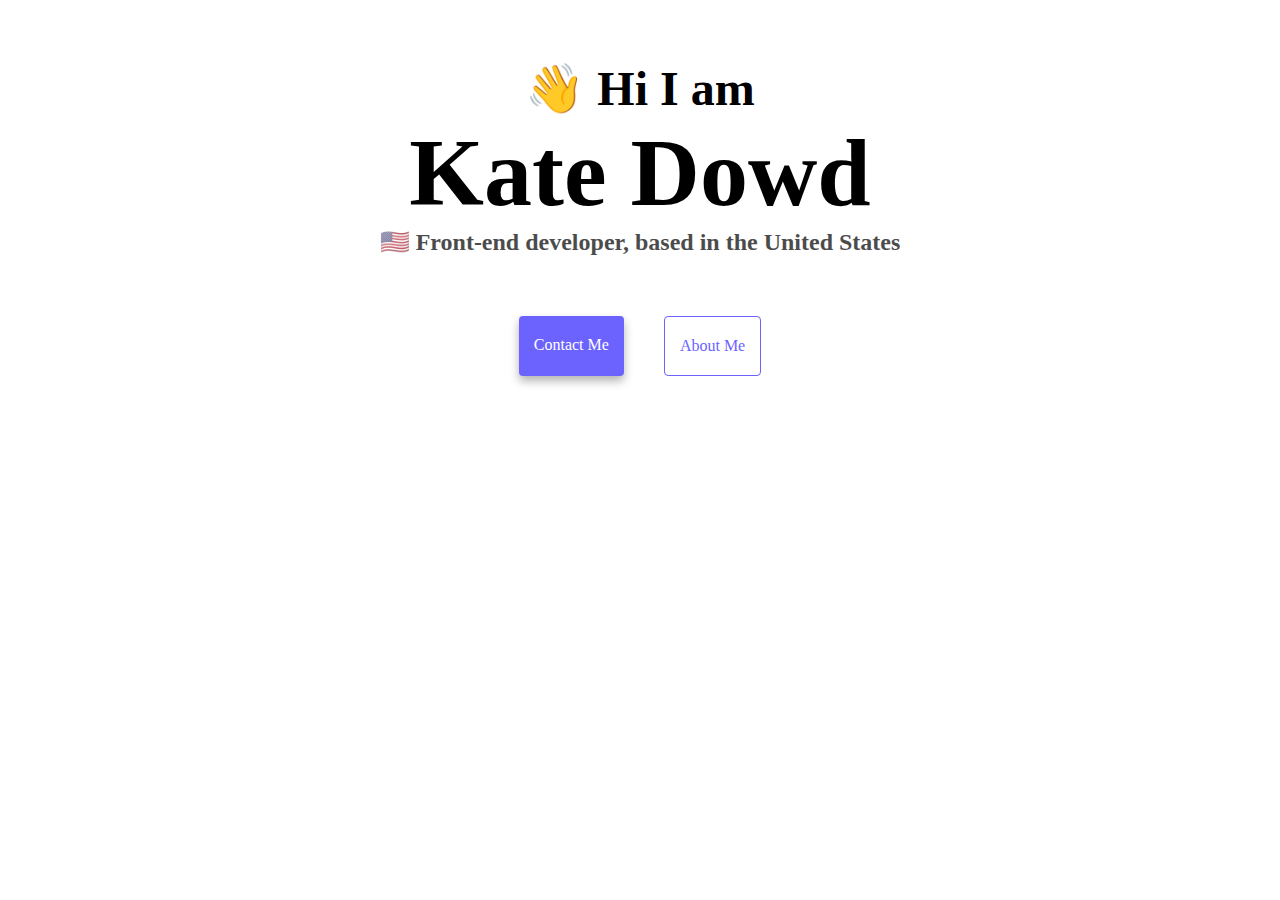
==== index.html @ afcb58ba "Initial commit" ====
<!DOCTYPE html>
<html lang="en">
  <head>
    <meta charset="UTF-8" />
    <meta name="viewport" content="width=device-width, initial-scale=1.0" />
    <meta http-equiv="X-UA-Compatible" content="ie=edge" />
    <link
      href="https://cdn.jsdelivr.net/npm/bootstrap@5.0.1/dist/css/bootstrap.min.css"
      rel="stylesheet"
      integrity="sha384-+0n0xVW2eSR5OomGNYDnhzAbDsOXxcvSN1TPprVMTNDbiYZCxYbOOl7+AMvyTG2x"
      crossorigin="anonymous"
    />
    <script
      src="https://cdn.jsdelivr.net/npm/bootstrap@5.0.1/dist/js/bootstrap.bundle.min.js"
      integrity="sha384-gtEjrD/SeCtmISkJkNUaaKMoLD0//ElJ19smozuHV6z3Iehds+3Ulb9Bn9Plx0x4"
      crossorigin="anonymous"
    ></script>
    <link rel="stylesheet" href="src/style.css" />
    <title>Kate Dowd</title>
  </head>
  <body>
    <h2>👋 Hi I am</h2>
    <h1>Kate Dowd</h1>
    <h3>🇺🇸 Front-end developer, based in the United States</h3>
    <div class="navigation-links">
      <a href="about.html#contact" class="contact-link">Contact me</a>
      <a href="about.html" class="about-link">About me</a>
    </div>
  </body>
</html>
---- src/style.css ----
:root {
  --primary-color: #6c63ff;
  --secondary-color: #f5f2fe;
  --box-shadow: 0 5px 10px rgba(0, 0, 0, 0.3);
}

body {
  display: block;
  margin: 60px auto;
  max-width: 800px;
}

h1,
h2,
h3 {
  text-align: center;
  margin: 0;
}

h1 {
  display: block;
  font-size: 96px;
  font-weight: bold;
}

h2 {
  display: block;
  font-size: 48px;
  font-weight: bold;
}

h3 {
  display: block;
  font-size: 24px;
  opacity: 0.7;
}

.navigation-links {
  display: flex;
  margin-top: 40px;
  justify-content: center;
}

.navigation-links a {
  margin: 20px;
  border-radius: 4px;
  padding: 20px 15px;
  text-decoration: none;
  text-transform: capitalize;
}

.contact-link {
  background: var(--primary-color);
  box-shadow: var(--box-shadow);
  color: white;
}
.about-link {
  color: var(--primary-color);
  border: 1px solid var(--primary-color);
}

.about-paragraphs {
  display: flex;
  margin: 30px 0;
}

.about-paragraphs p {
  margin: 10px;
}

p {
  background: var(--secondary-color);
  padding: 20px;
  border-radius: 4px;
  font-size: 18px;
  line-height: 1.5;
  text-align: center;
}

.email-link {
  display: flex;
  justify-content: center;
  color: var(--primary-color);
  font-size: 28px;
  text-decoration: none;
}

.homepage-link {
  color: var(--primary-color);
  text-align: center;
  display: block;
}
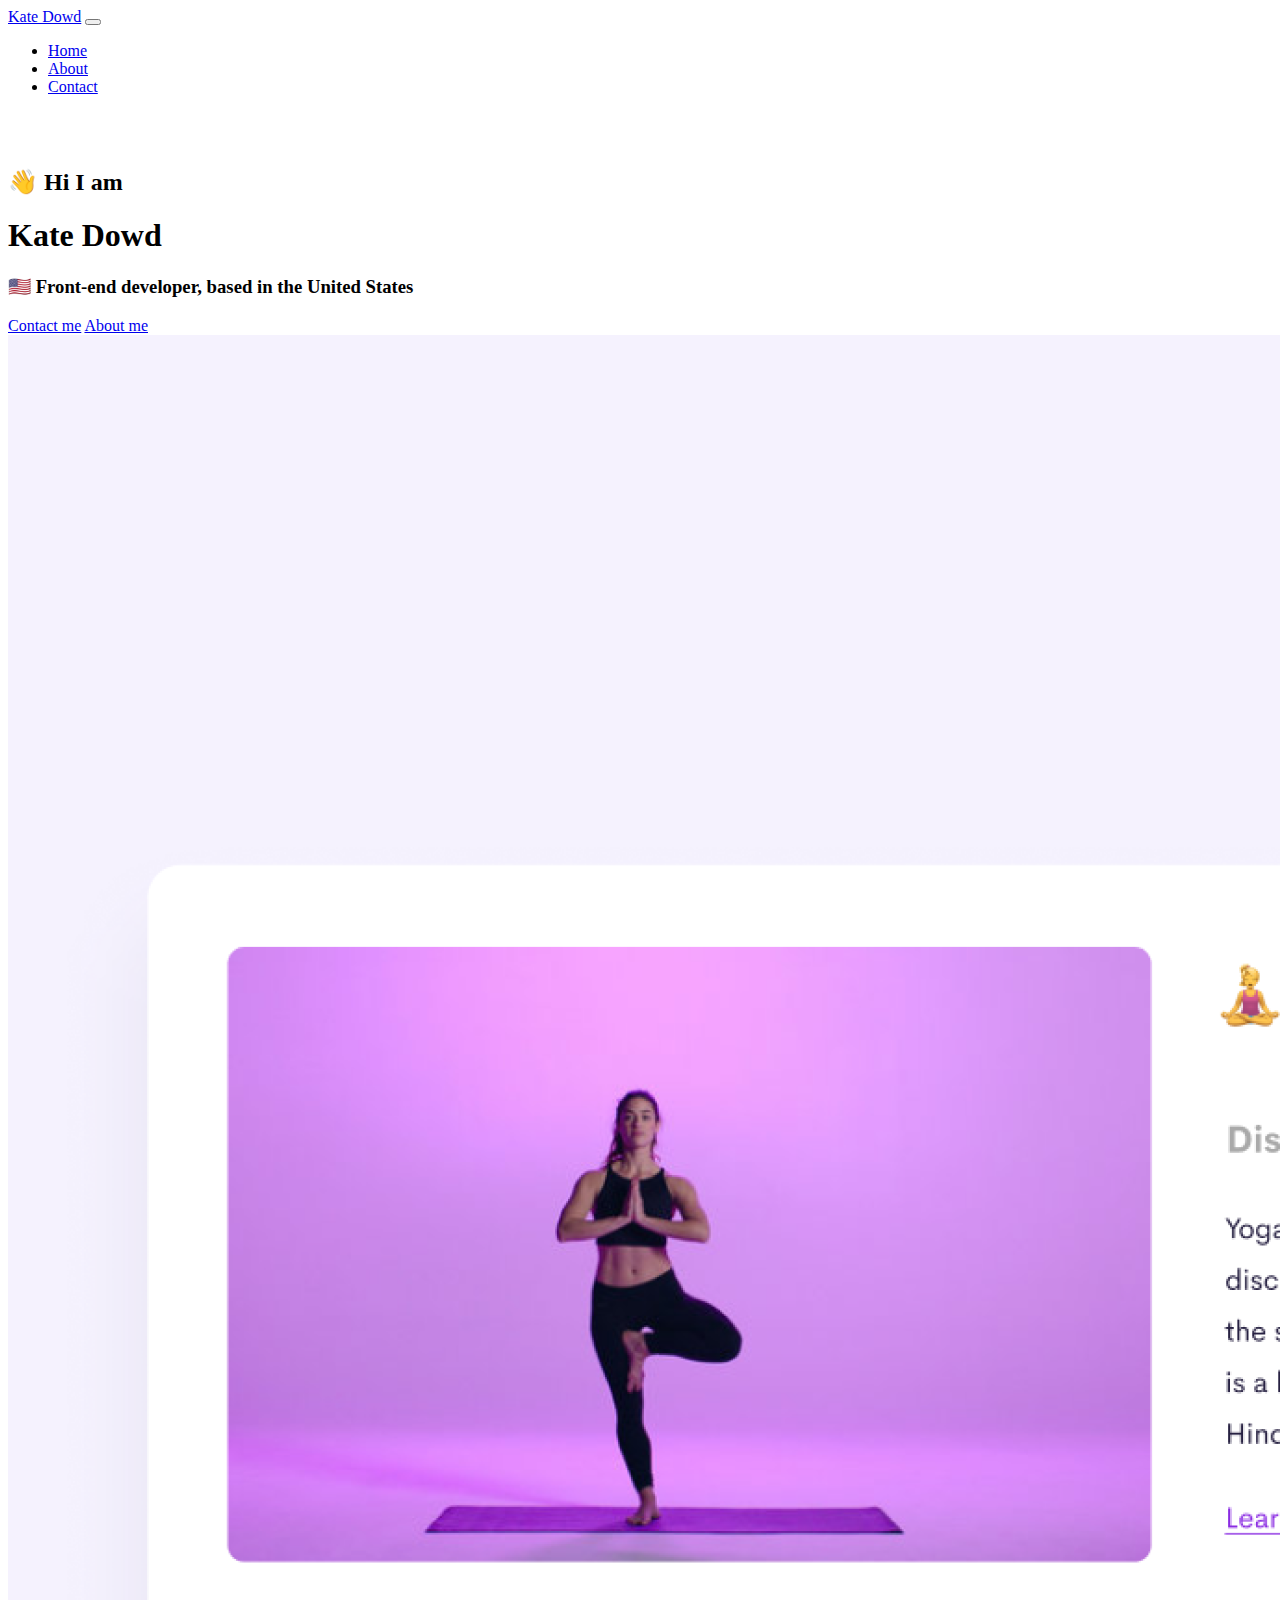
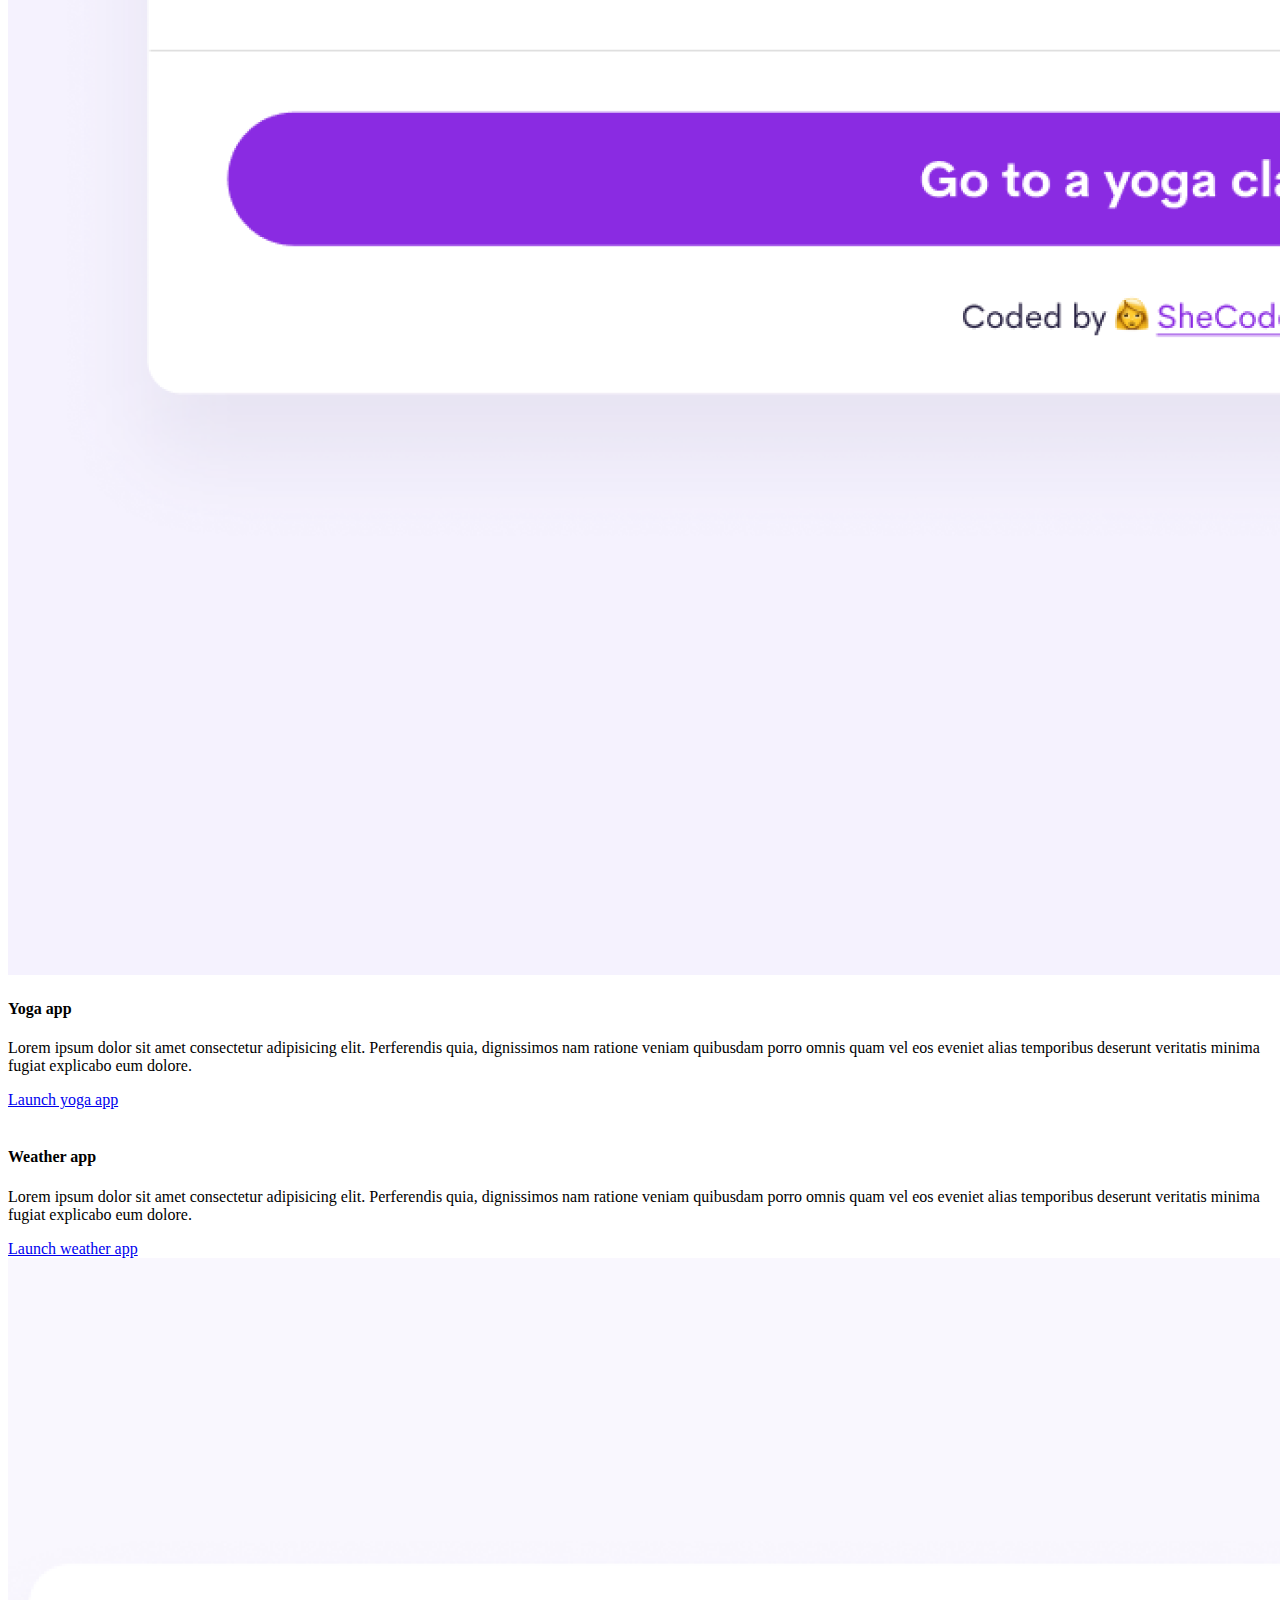
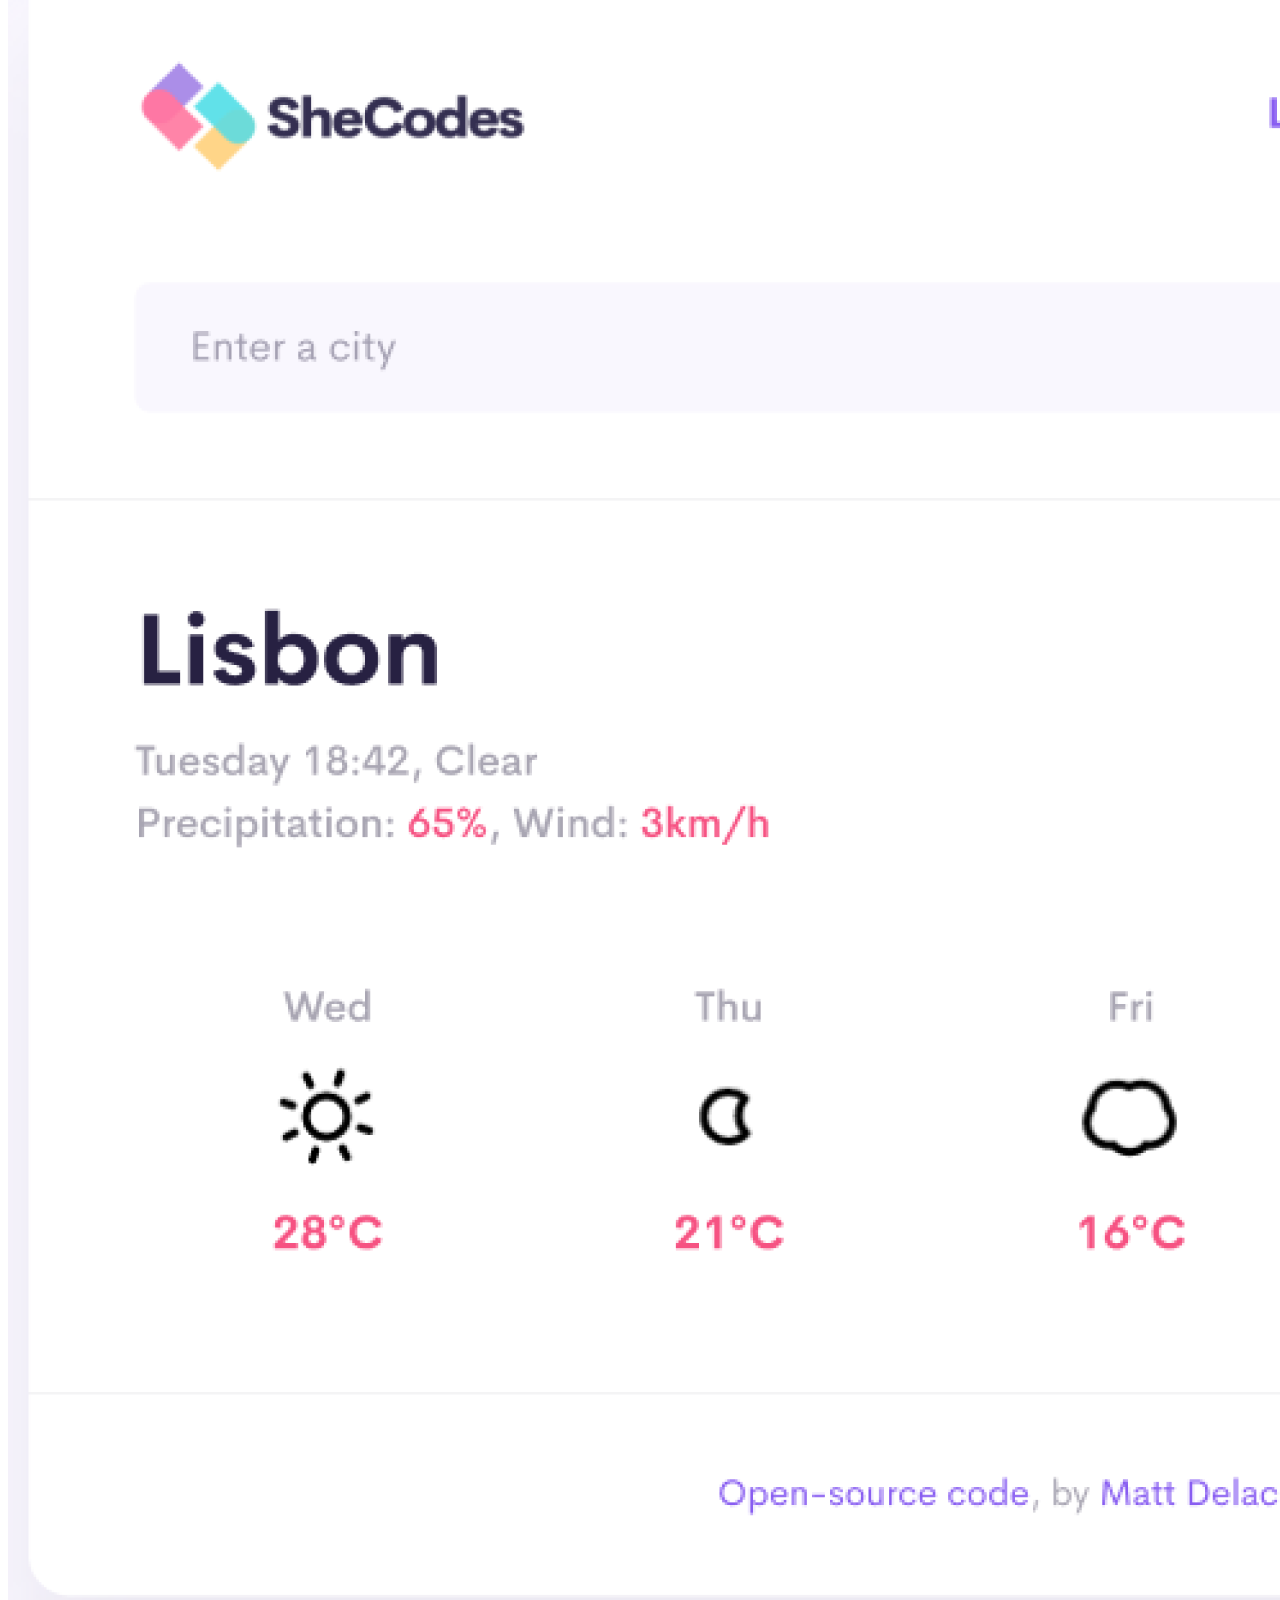
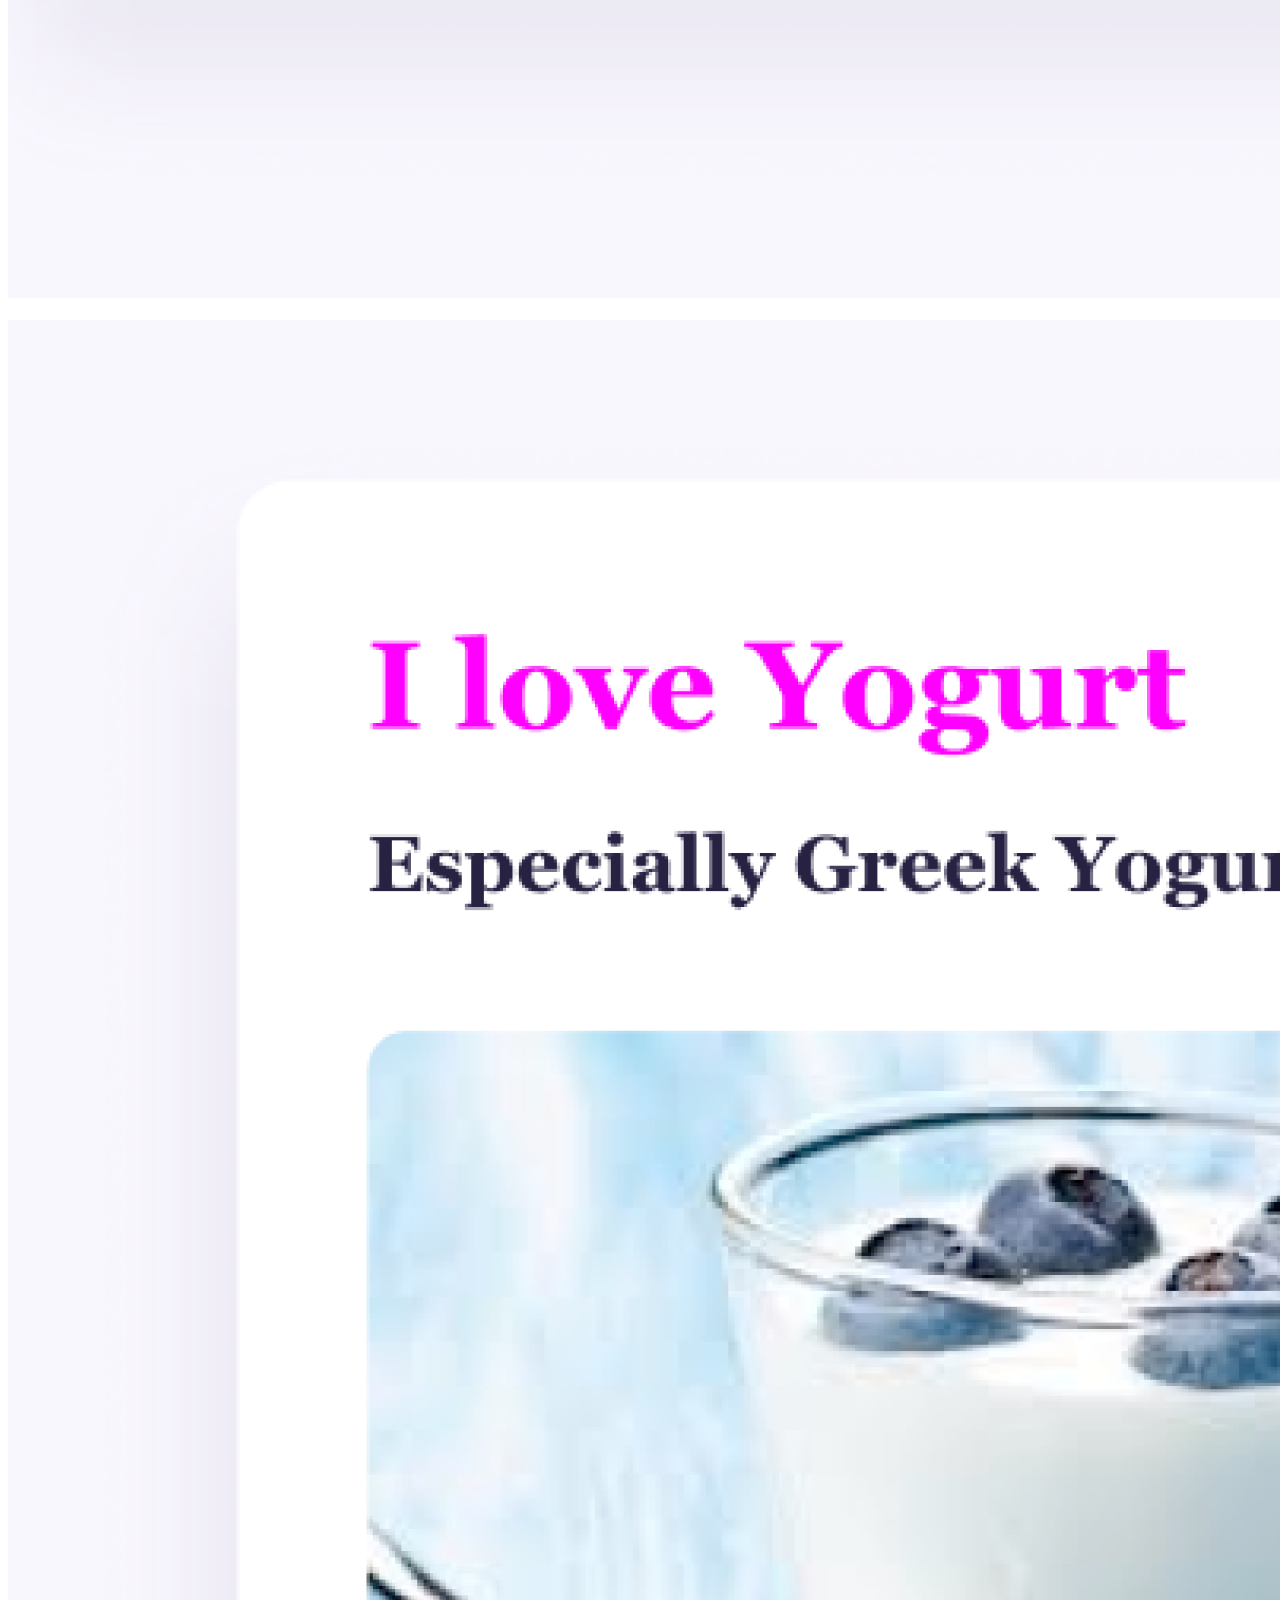
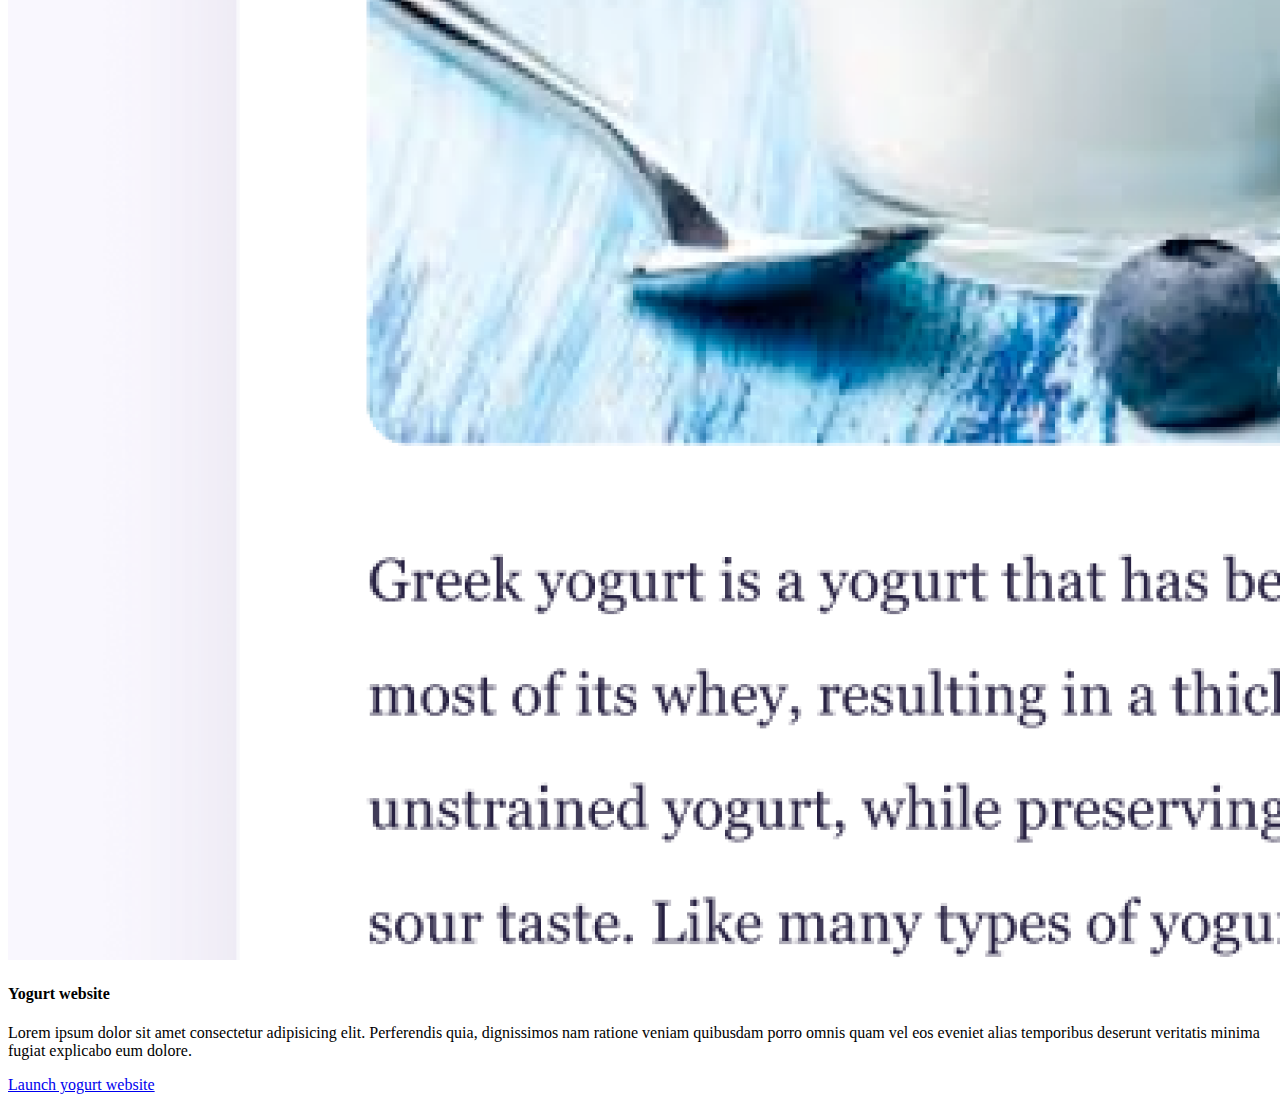
==== commit 3bcb0c51: "Uploaded project" ====
--- a/index.html
+++ b/index.html
@@ -2,8 +2,8 @@
 <html lang="en">
   <head>
     <meta charset="UTF-8" />
+    <meta http-equiv="X-UA-Compatible" content="IE=edge" />
     <meta name="viewport" content="width=device-width, initial-scale=1.0" />
-    <meta http-equiv="X-UA-Compatible" content="ie=edge" />
     <link
       href="https://cdn.jsdelivr.net/npm/bootstrap@5.0.1/dist/css/bootstrap.min.css"
       rel="stylesheet"
@@ -15,16 +15,113 @@
       integrity="sha384-gtEjrD/SeCtmISkJkNUaaKMoLD0//ElJ19smozuHV6z3Iehds+3Ulb9Bn9Plx0x4"
       crossorigin="anonymous"
     ></script>
-    <link rel="stylesheet" href="src/style.css" />
-    <title>Kate Dowd</title>
+    <link rel="stylesheet" href="style.css" />
+    <title>Front-End Developer | Kate Dowd</title>
+    <meta
+      name="description"
+      content="Kate Dowd is a front-end developer based
+    in the United States. Check out her work and contact her with job
+    inquiries."
+    />
   </head>
   <body>
+    <nav class="navbar navbar-expand-lg navbar-light bg-light">
+      <div class="container-fluid">
+        <a class="navbar-brand" href="index.html">Kate Dowd</a>
+        <button
+          class="navbar-toggler"
+          type="button"
+          data-bs-toggle="collapse"
+          data-bs-target="#navbarNav"
+          aria-controls="navbarNav"
+          aria-expanded="false"
+          aria-label="Toggle navigation"
+        >
+          <span class="navbar-toggler-icon"></span>
+        </button>
+        <div class="collapse navbar-collapse" id="navbarNav">
+          <ul class="navbar-nav">
+            <li class="nav-item">
+              <a class="nav-link active" aria-current="page" href="index.html"
+                >Home</a
+              >
+            </li>
+            <li class="nav-item">
+              <a class="nav-link" href="about.html">About</a>
+            </li>
+            <li class="nav-item">
+              <a class="nav-link" href="about.html#contact">Contact</a>
+            </li>
+          </ul>
+        </div>
+      </div>
+    </nav>
+    <br />
+    <br />
     <h2>👋 Hi I am</h2>
     <h1>Kate Dowd</h1>
     <h3>🇺🇸 Front-end developer, based in the United States</h3>
-    <div class="navigation-links">
+    <div class="navigation-links mb-5">
       <a href="about.html#contact" class="contact-link">Contact me</a>
       <a href="about.html" class="about-link">About me</a>
     </div>
+
+    <div class="container home-panels">
+      <div class="row">
+        <div class="col-6">
+          <img src="images/yoga.png" class="img-fluid rounded" />
+        </div>
+        <div class="col-6">
+          <h4>Yoga app</h4>
+          <p>
+            Lorem ipsum dolor sit amet consectetur adipisicing elit. Perferendis
+            quia, dignissimos nam ratione veniam quibusdam porro omnis quam vel
+            eos eveniet alias temporibus deserunt veritatis minima fugiat
+            explicabo eum dolore.
+          </p>
+          <div class="project-links">
+            <a href="#">Launch yoga app</a>
+          </div>
+        </div>
+      </div>
+      <br />
+
+      <div class="row">
+        <div class="col-6">
+          <h4>Weather app</h4>
+          <p>
+            Lorem ipsum dolor sit amet consectetur adipisicing elit. Perferendis
+            quia, dignissimos nam ratione veniam quibusdam porro omnis quam vel
+            eos eveniet alias temporibus deserunt veritatis minima fugiat
+            explicabo eum dolore.
+          </p>
+          <div class="project-links">
+            <a href="#">Launch weather app</a>
+          </div>
+        </div>
+        <div class="col-6">
+          <img src="images/weather.png" class="img-fluid rounded" />
+        </div>
+      </div>
+      <br />
+
+      <div class="row">
+        <div class="col-6">
+          <img src="images/yogurt.png" class="img-fluid rounded" />
+        </div>
+        <div class="col-6">
+          <h4>Yogurt website</h4>
+          <p>
+            Lorem ipsum dolor sit amet consectetur adipisicing elit. Perferendis
+            quia, dignissimos nam ratione veniam quibusdam porro omnis quam vel
+            eos eveniet alias temporibus deserunt veritatis minima fugiat
+            explicabo eum dolore.
+          </p>
+          <div class="project-links">
+            <a href="#">Launch yogurt website</a>
+          </div>
+        </div>
+      </div>
+    </div>
   </body>
 </html>
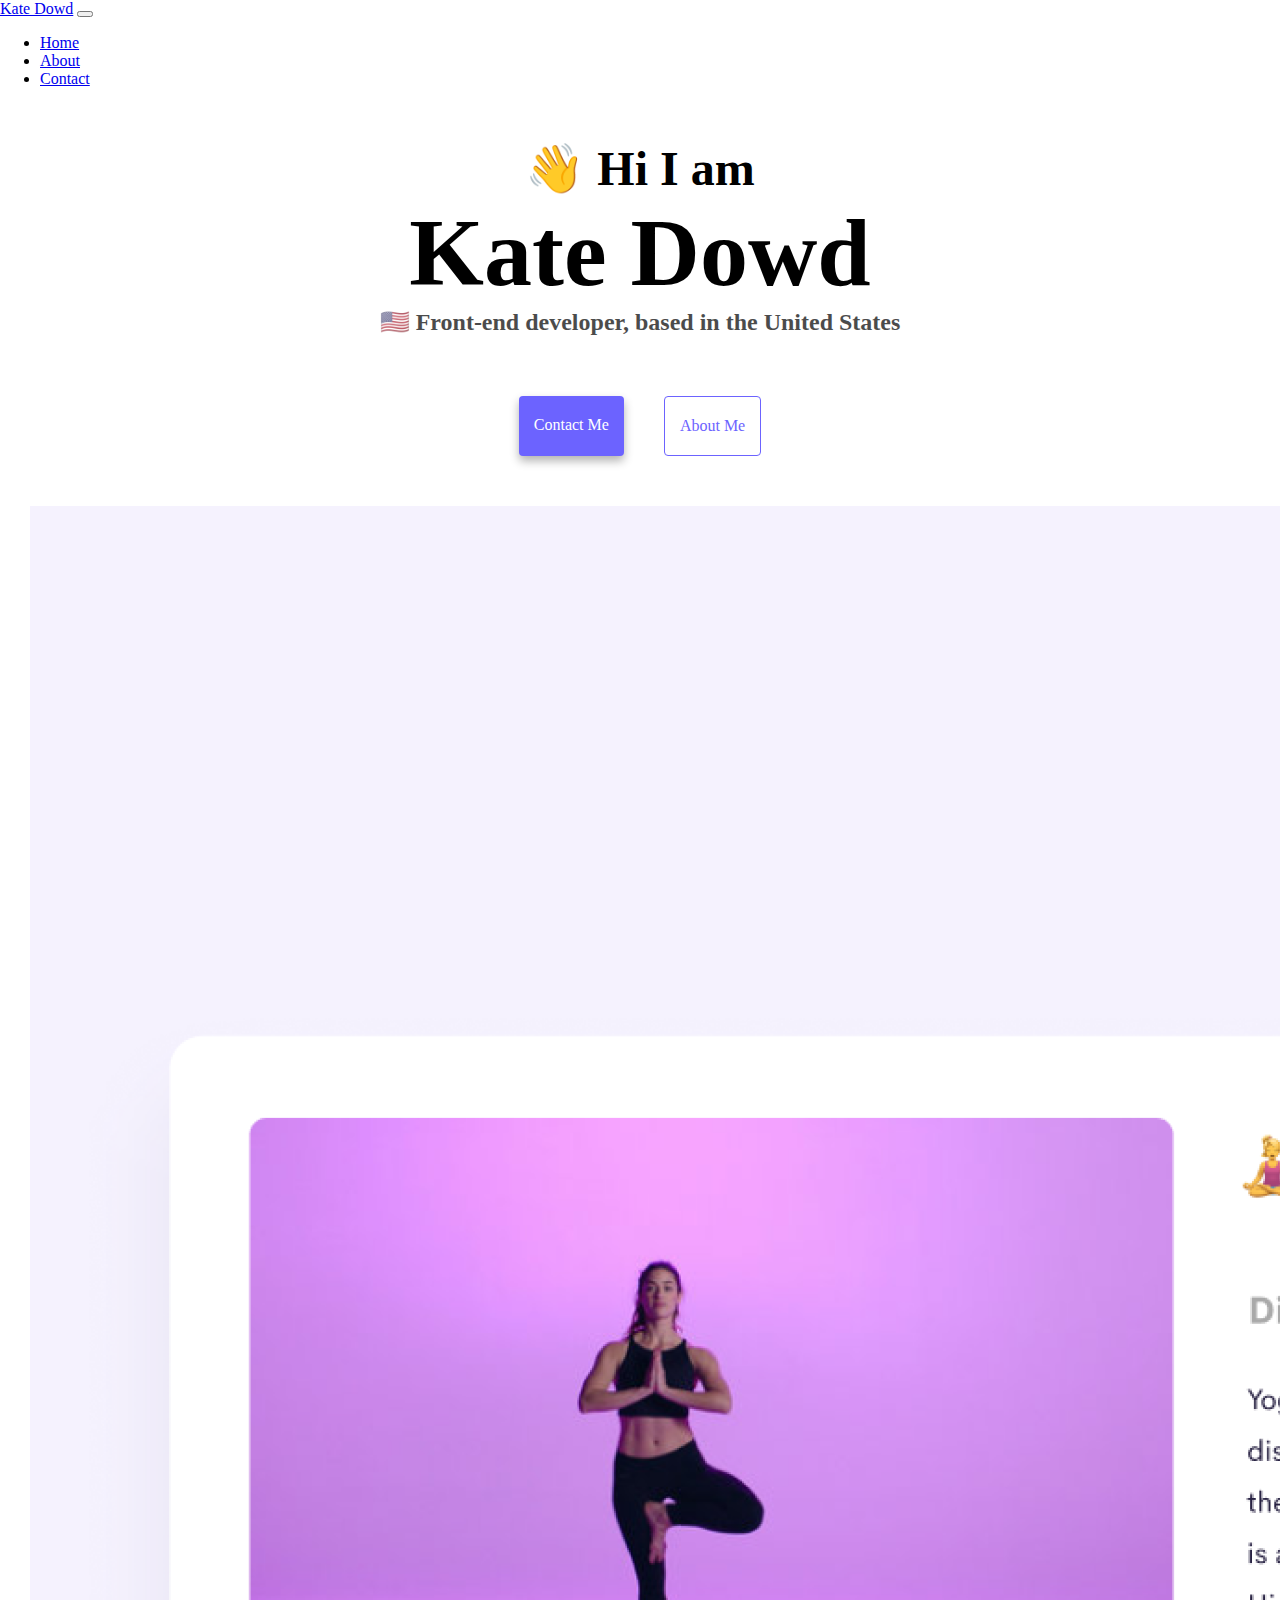
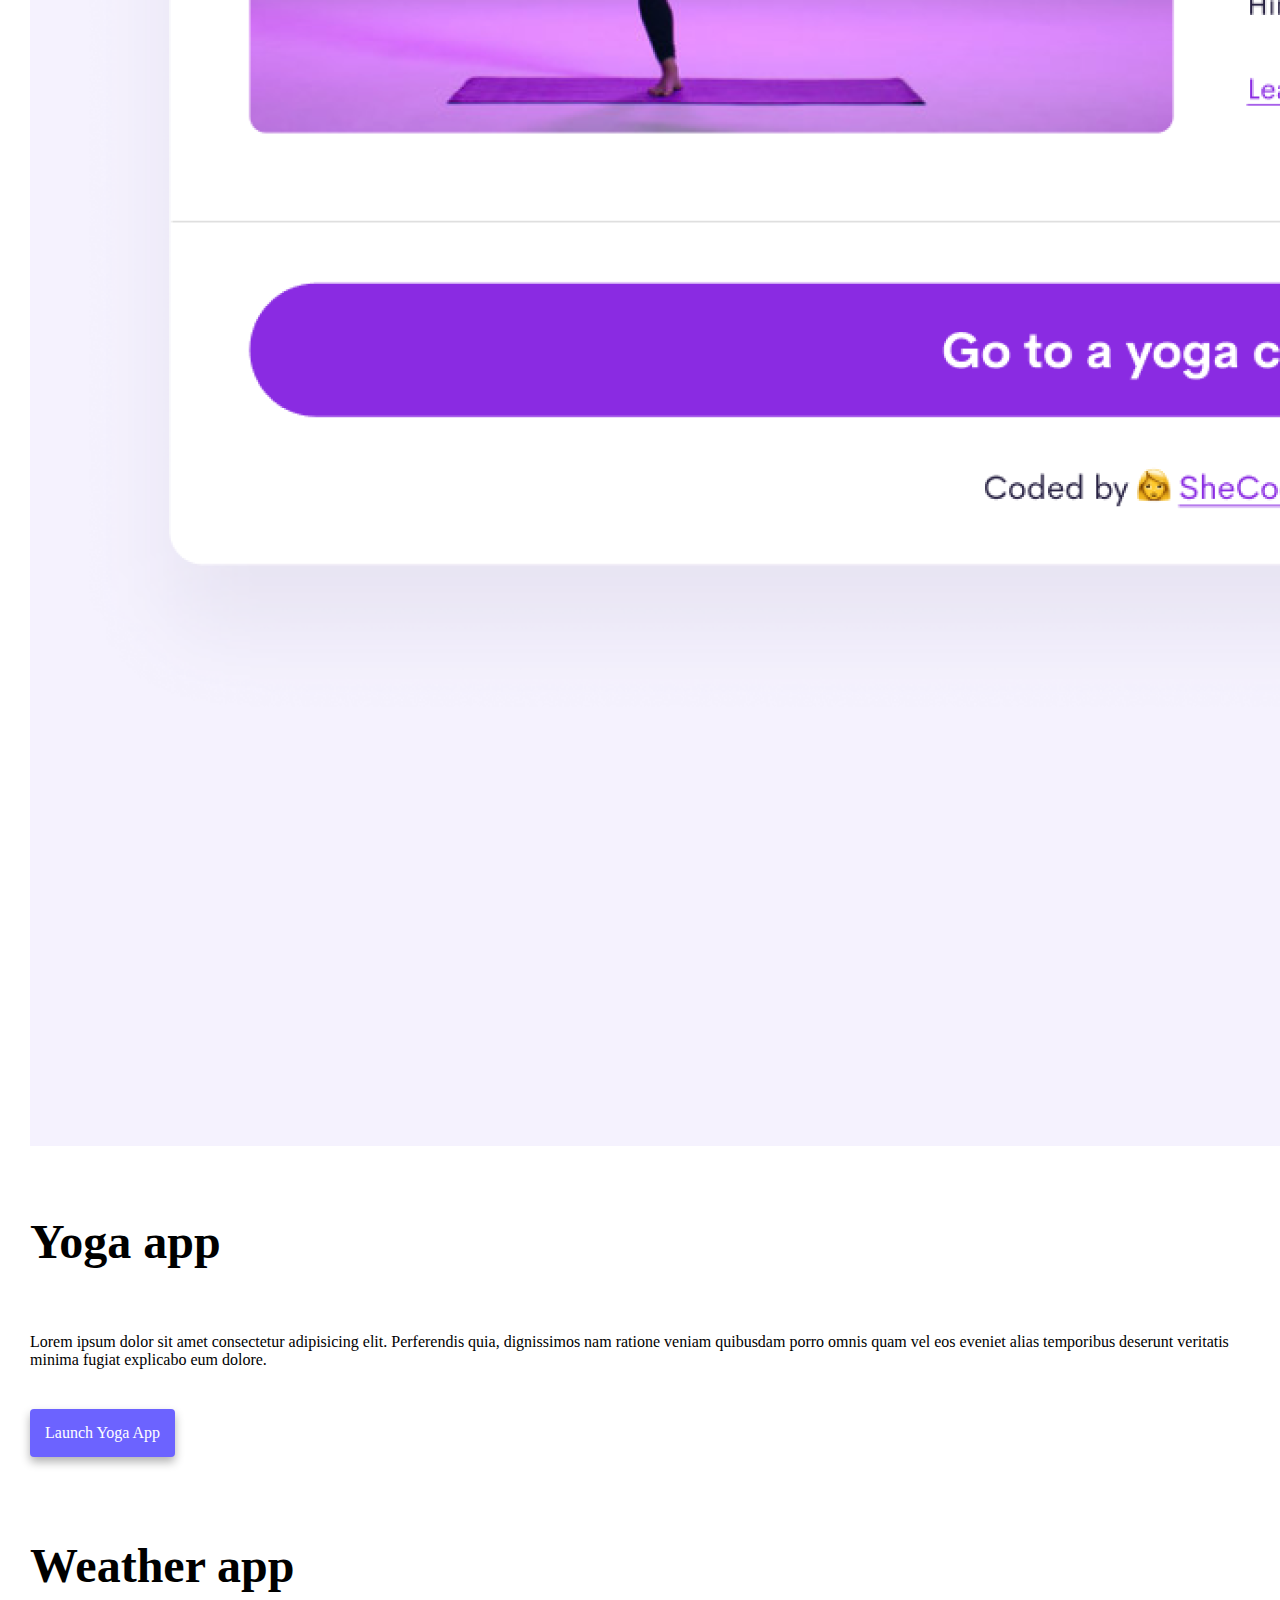
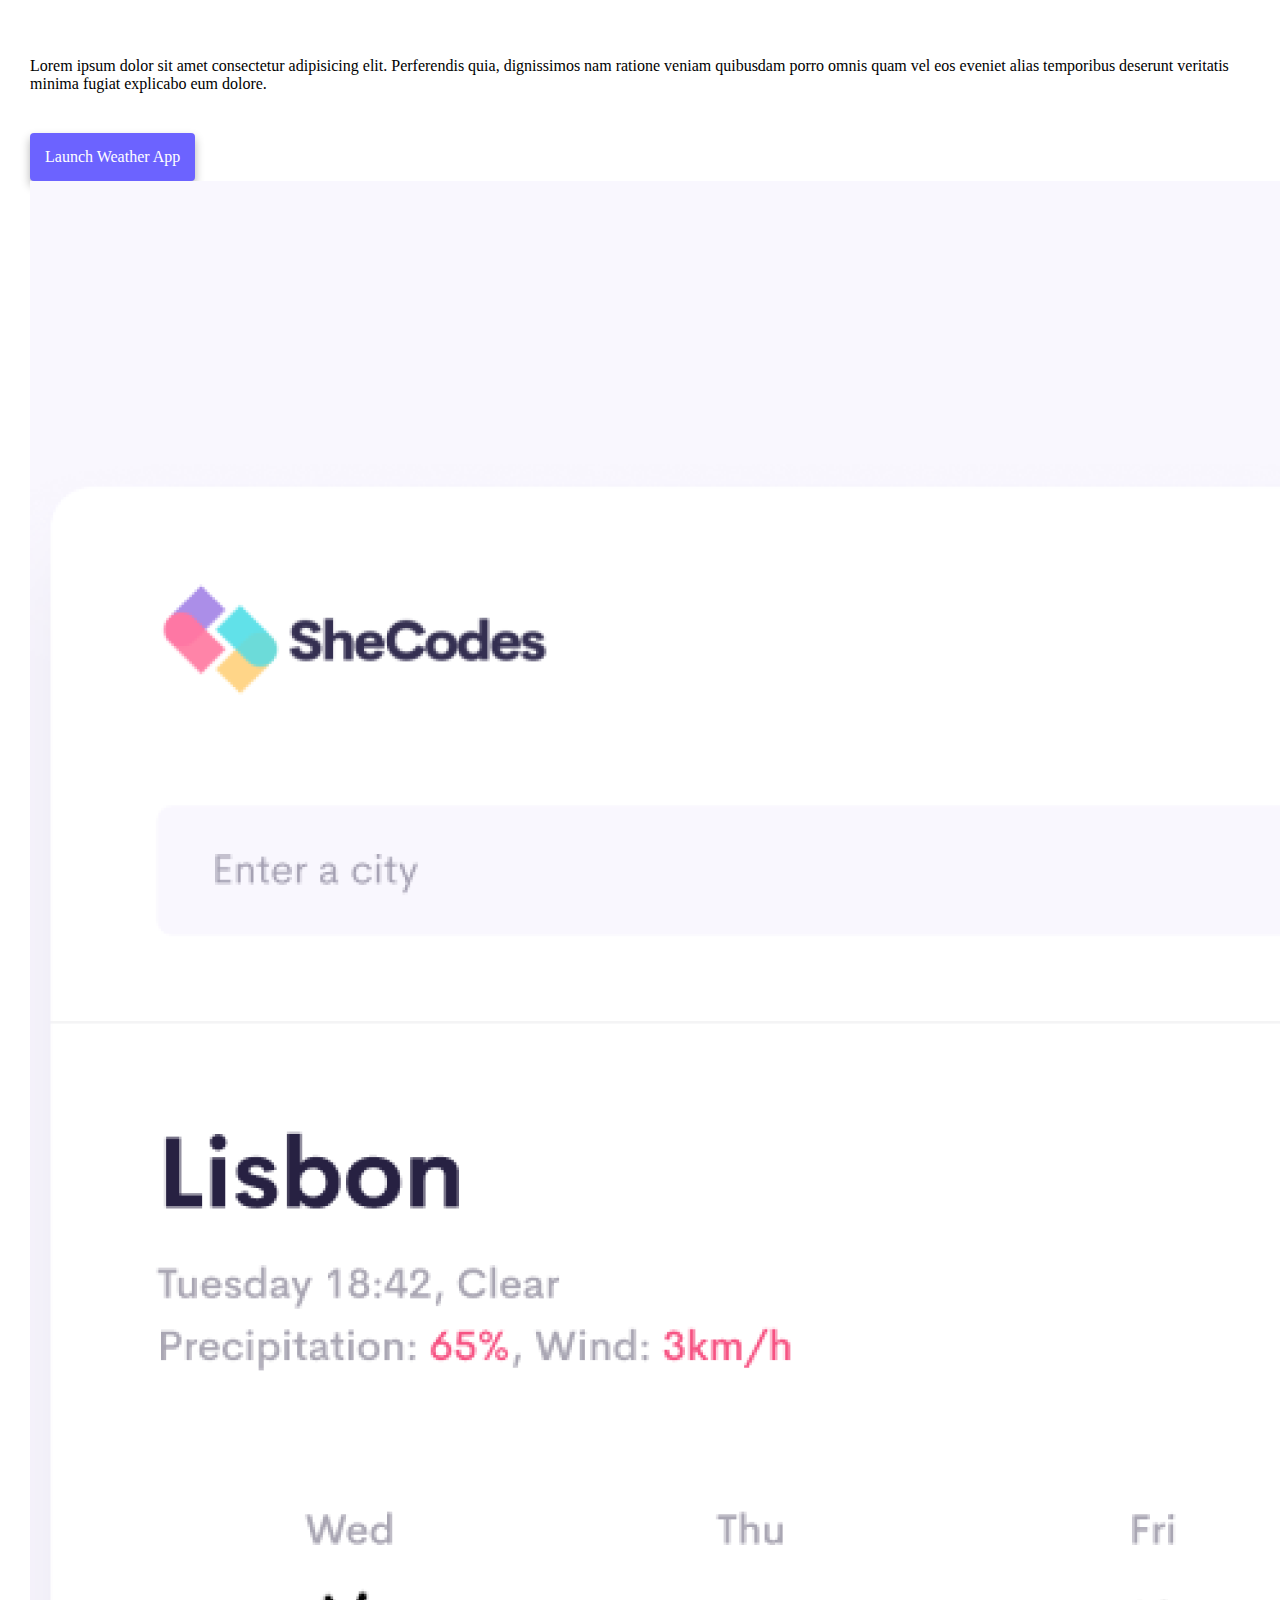
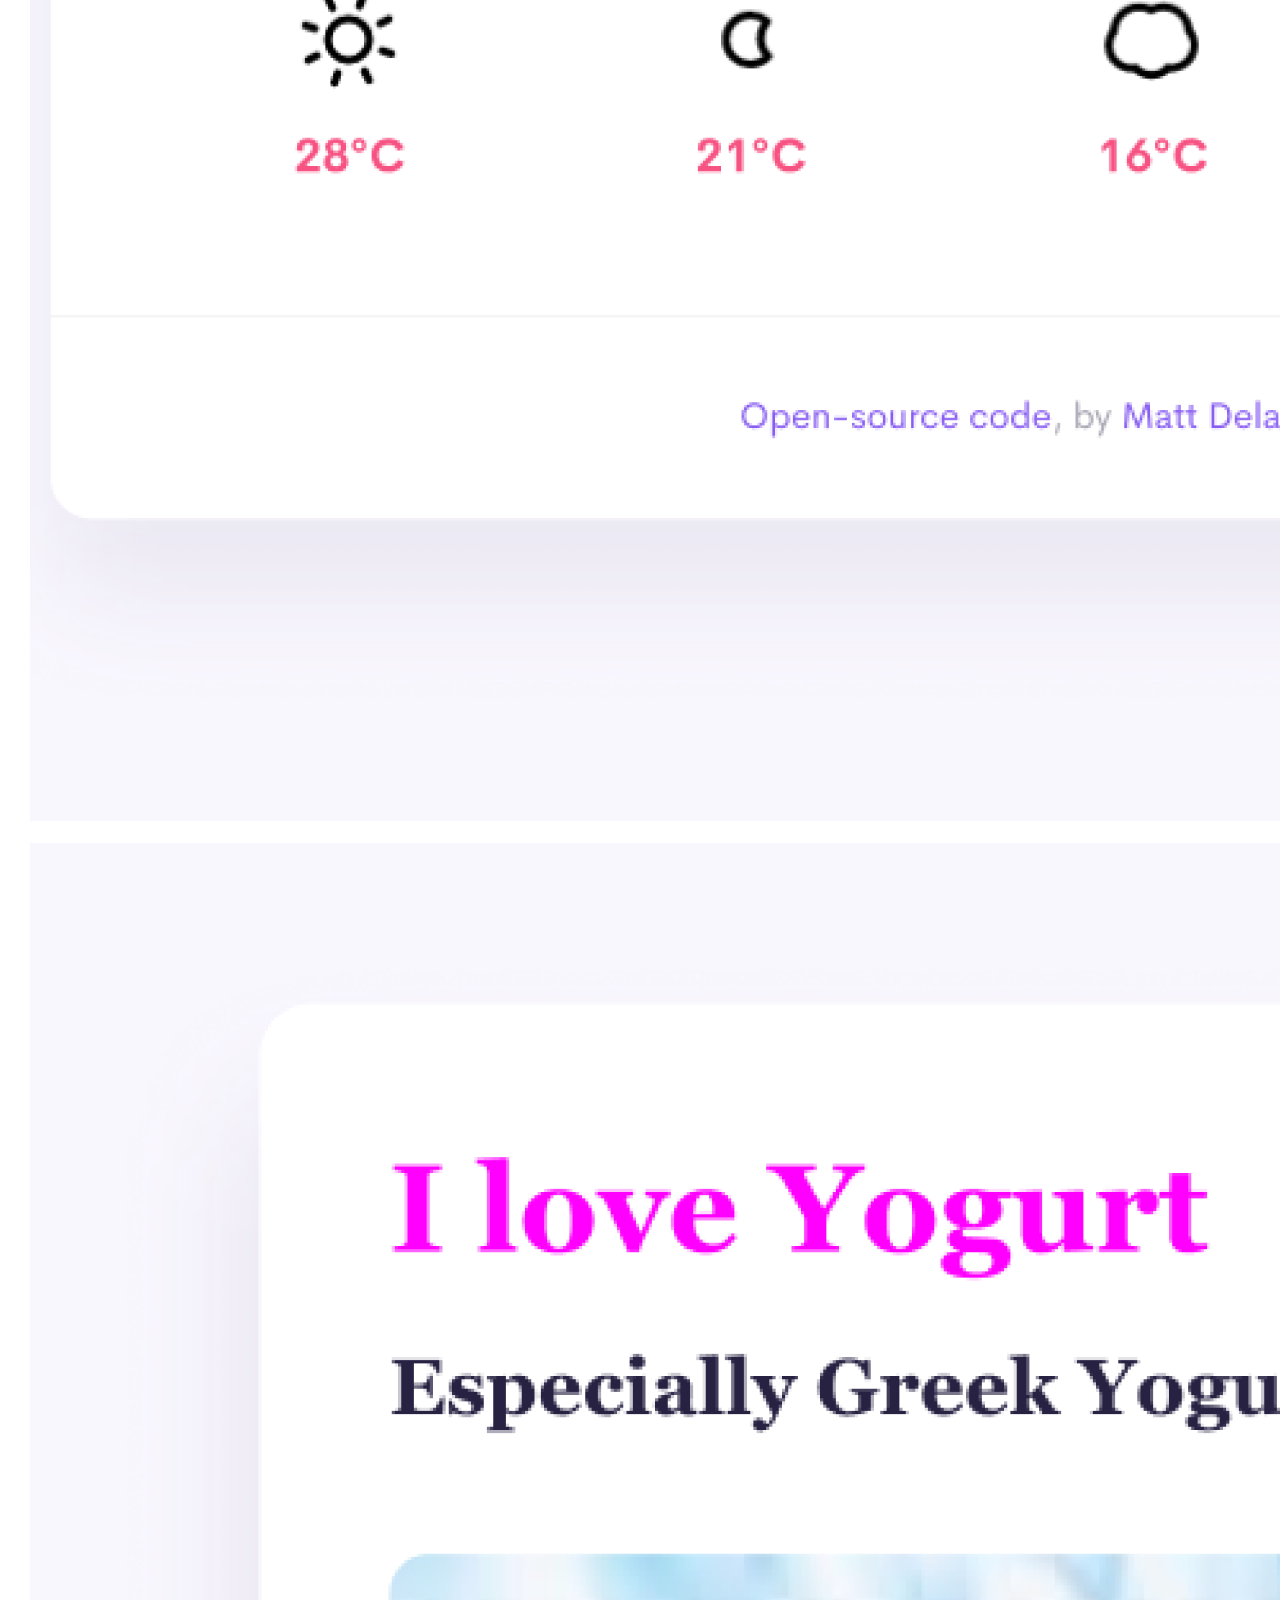
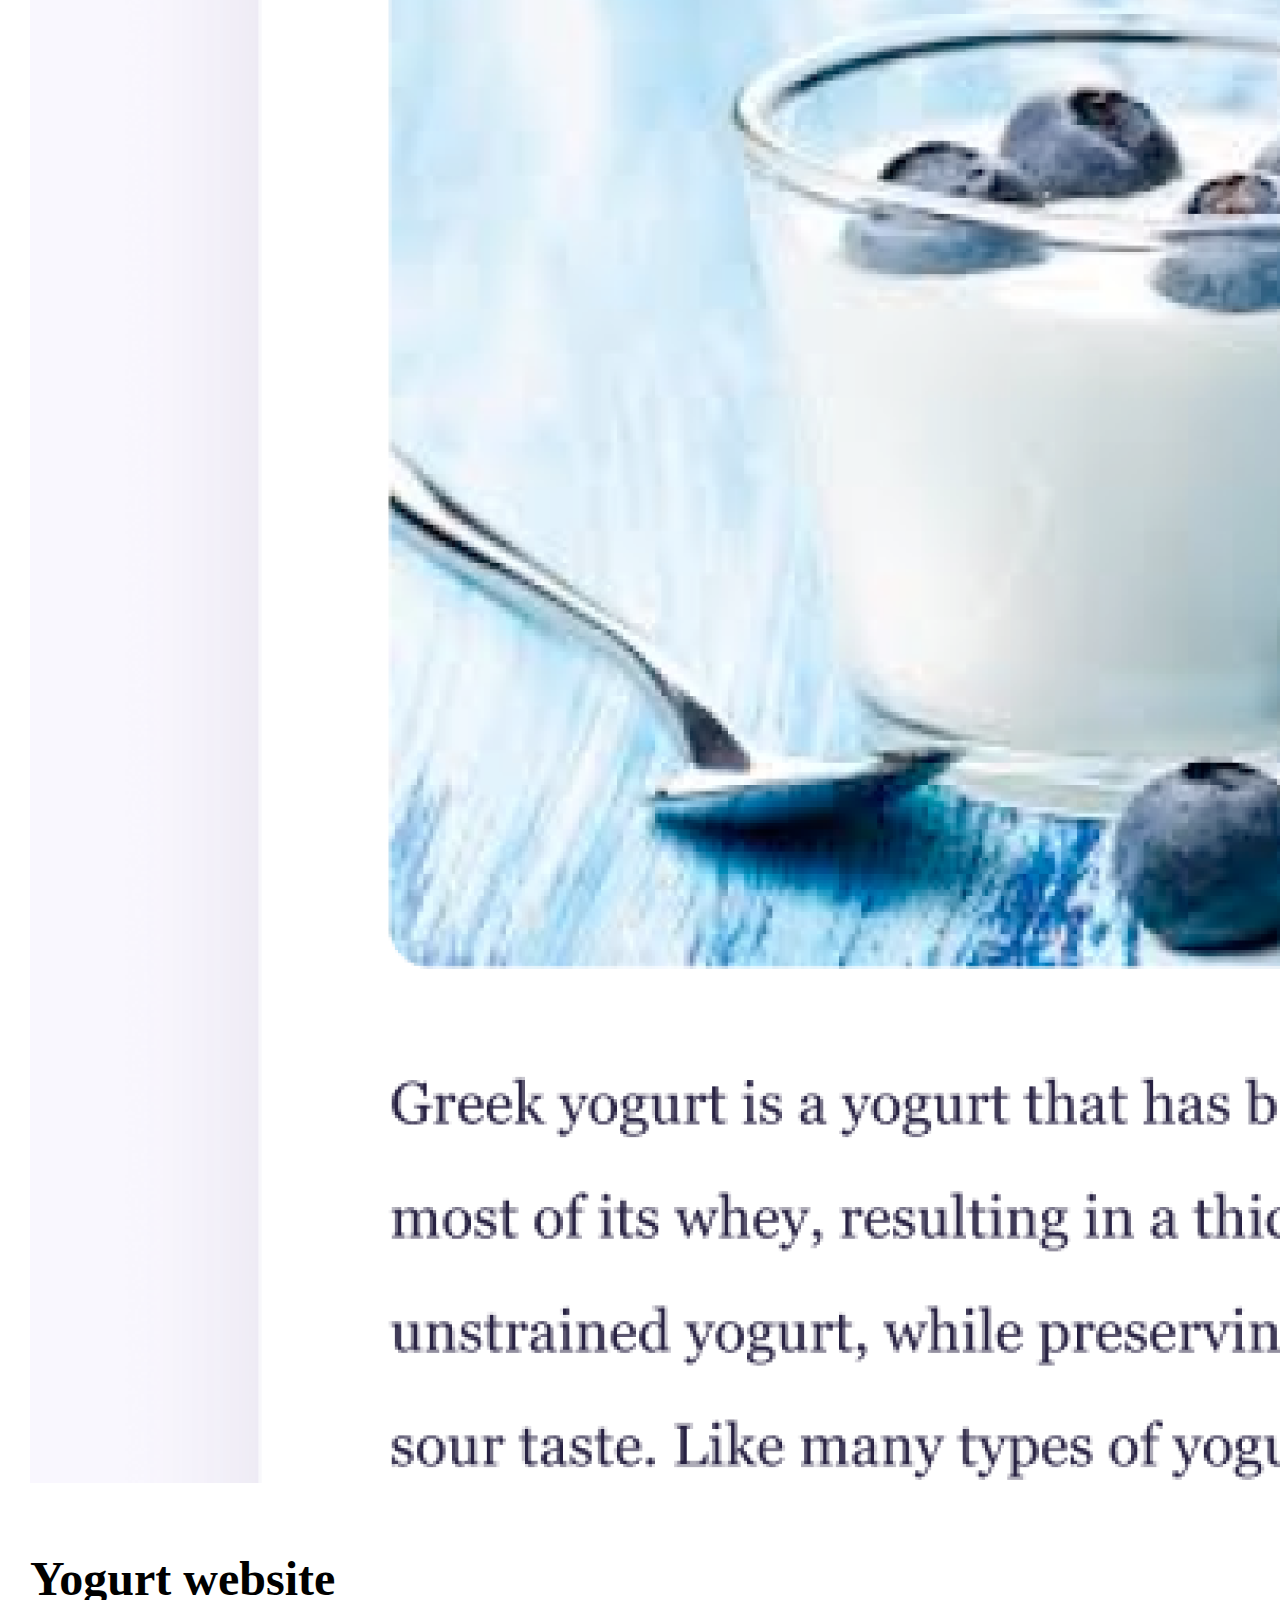
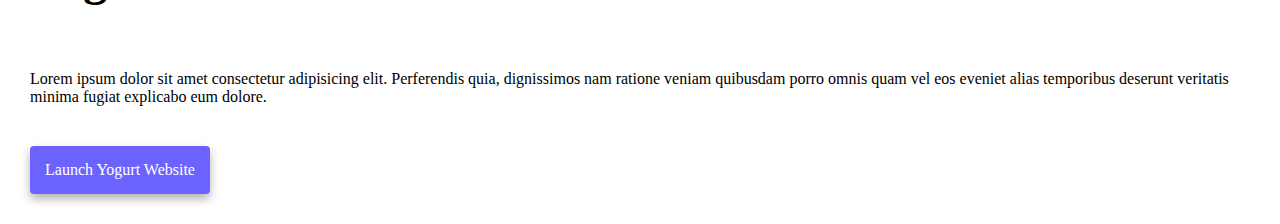
==== commit fcc65cf9: "updated css path" ====
--- a/index.html
+++ b/index.html
@@ -15,7 +15,7 @@
       integrity="sha384-gtEjrD/SeCtmISkJkNUaaKMoLD0//ElJ19smozuHV6z3Iehds+3Ulb9Bn9Plx0x4"
       crossorigin="anonymous"
     ></script>
-    <link rel="stylesheet" href="style.css" />
+    <link rel="stylesheet" href="src/style.css" />
     <title>Front-End Developer | Kate Dowd</title>
     <meta
       name="description"
--- a/src/style.css
+++ b/src/style.css
@@ -0,0 +1,95 @@
+:root {
+  --primary-color: #6c63ff;
+  --secondary-color: #f5f2fe;
+  --box-shadow: 0 5px 10px rgba(0, 0, 0, 0.3);
+}
+
+body {
+  margin: 0;
+}
+
+h1,
+h2,
+h3 {
+  text-align: center;
+  margin: 0;
+}
+
+h1 {
+  font-size: 96px;
+}
+
+h2 {
+  font-size: 48px;
+}
+
+h3 {
+  font-size: 24px;
+  opacity: 0.7;
+}
+
+h4 {
+  font-size: 48px;
+}
+
+.navigation-links {
+  display: flex;
+  margin-top: 40px;
+  justify-content: center;
+}
+
+.navigation-links a {
+  margin: 20px;
+  border-radius: 4px;
+  padding: 20px 15px;
+  text-decoration: none;
+  text-transform: capitalize;
+}
+
+.contact-link {
+  background: var(--primary-color);
+  box-shadow: var(--box-shadow);
+  color: white;
+}
+
+.about-link {
+  color: var(--primary-color);
+  border: 1px solid var(--primary-color);
+}
+
+.project-links {
+  display: flex;
+  margin-top: 40px;
+  justify-content: flex-start;
+}
+
+.project-links a {
+  border-radius: 4px;
+  padding: 15px 15px;
+  text-decoration: none;
+  text-transform: capitalize;
+  background: var(--primary-color);
+  box-shadow: var(--box-shadow);
+  color: white;
+}
+
+.home-panels {
+  margin: 30px;
+}
+
+.project-panels {
+  display: flex;
+  margin: 30px 0;
+}
+
+.email-link {
+  display: flex;
+  justify-content: center;
+  color: var(--primary-color);
+  font-size: 28px;
+  text-decoration: none;
+}
+
+.email-link:hover {
+  text-decoration: underline;
+}
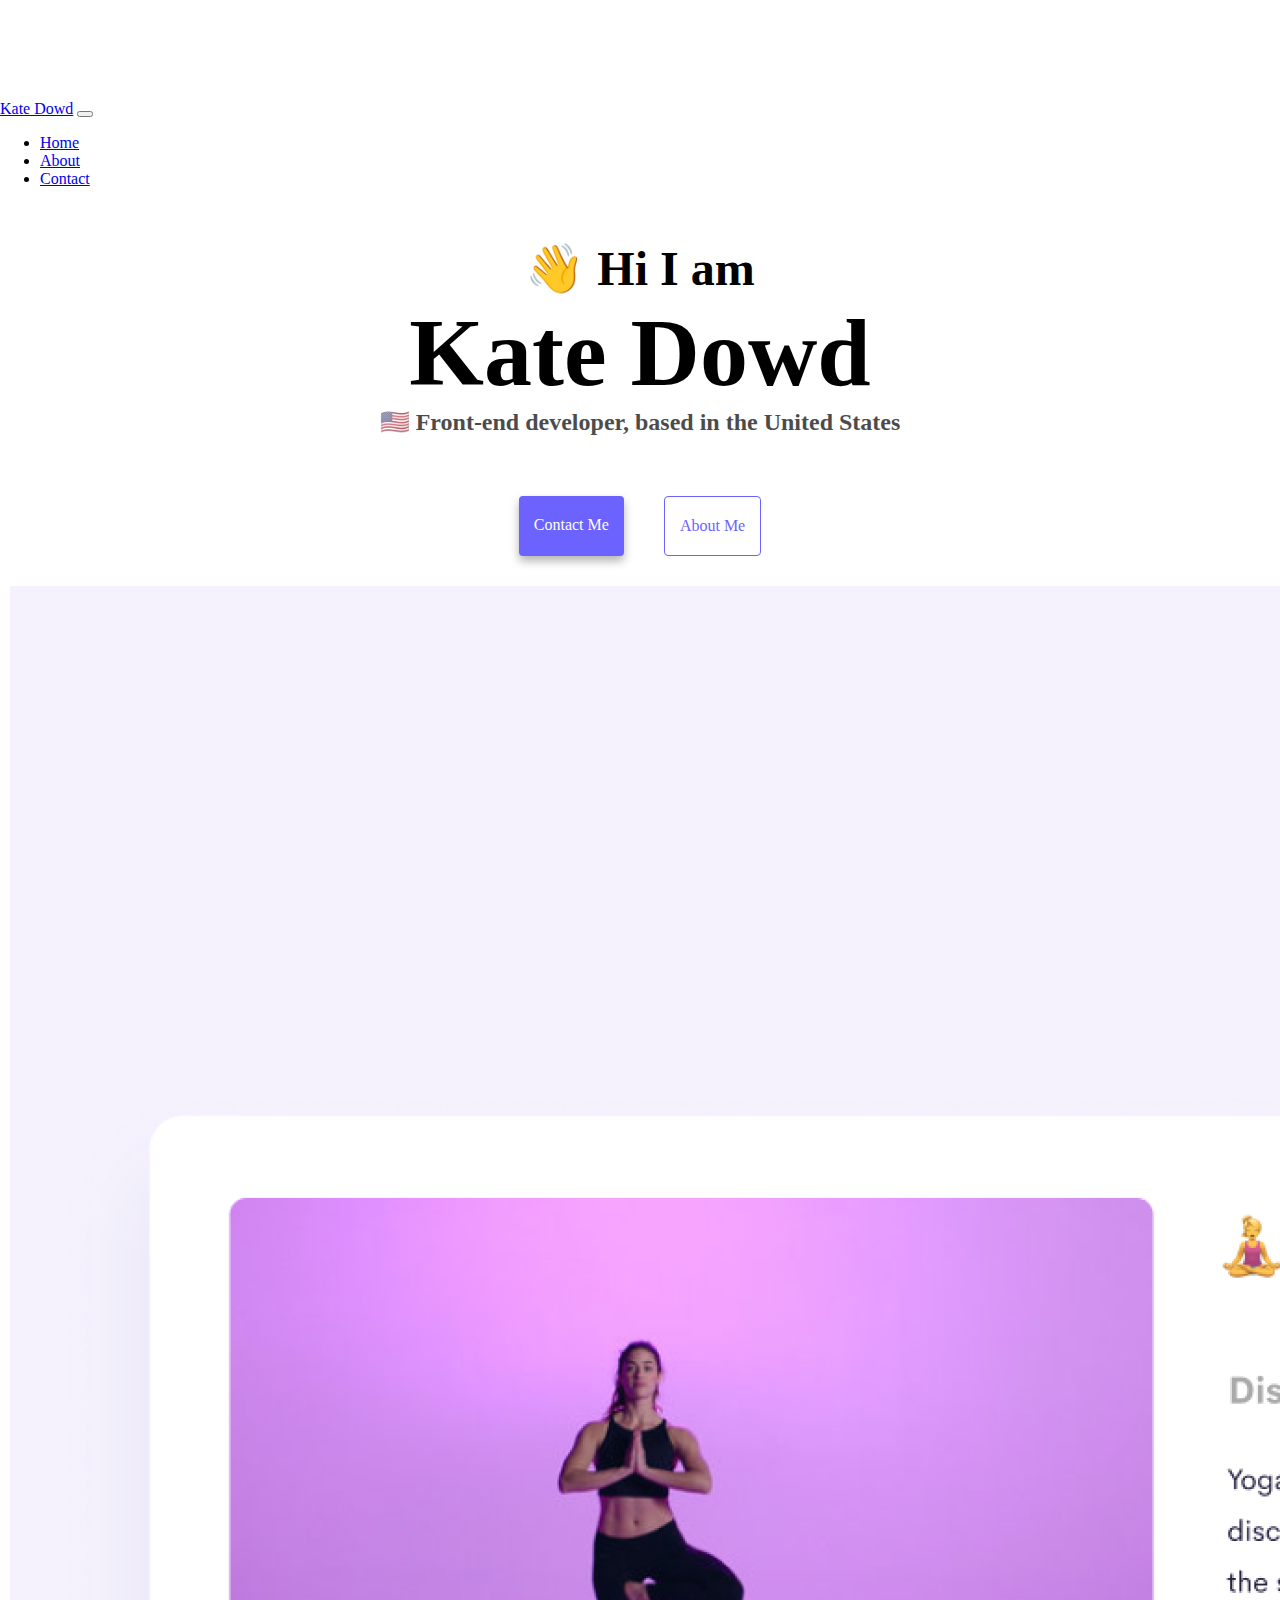
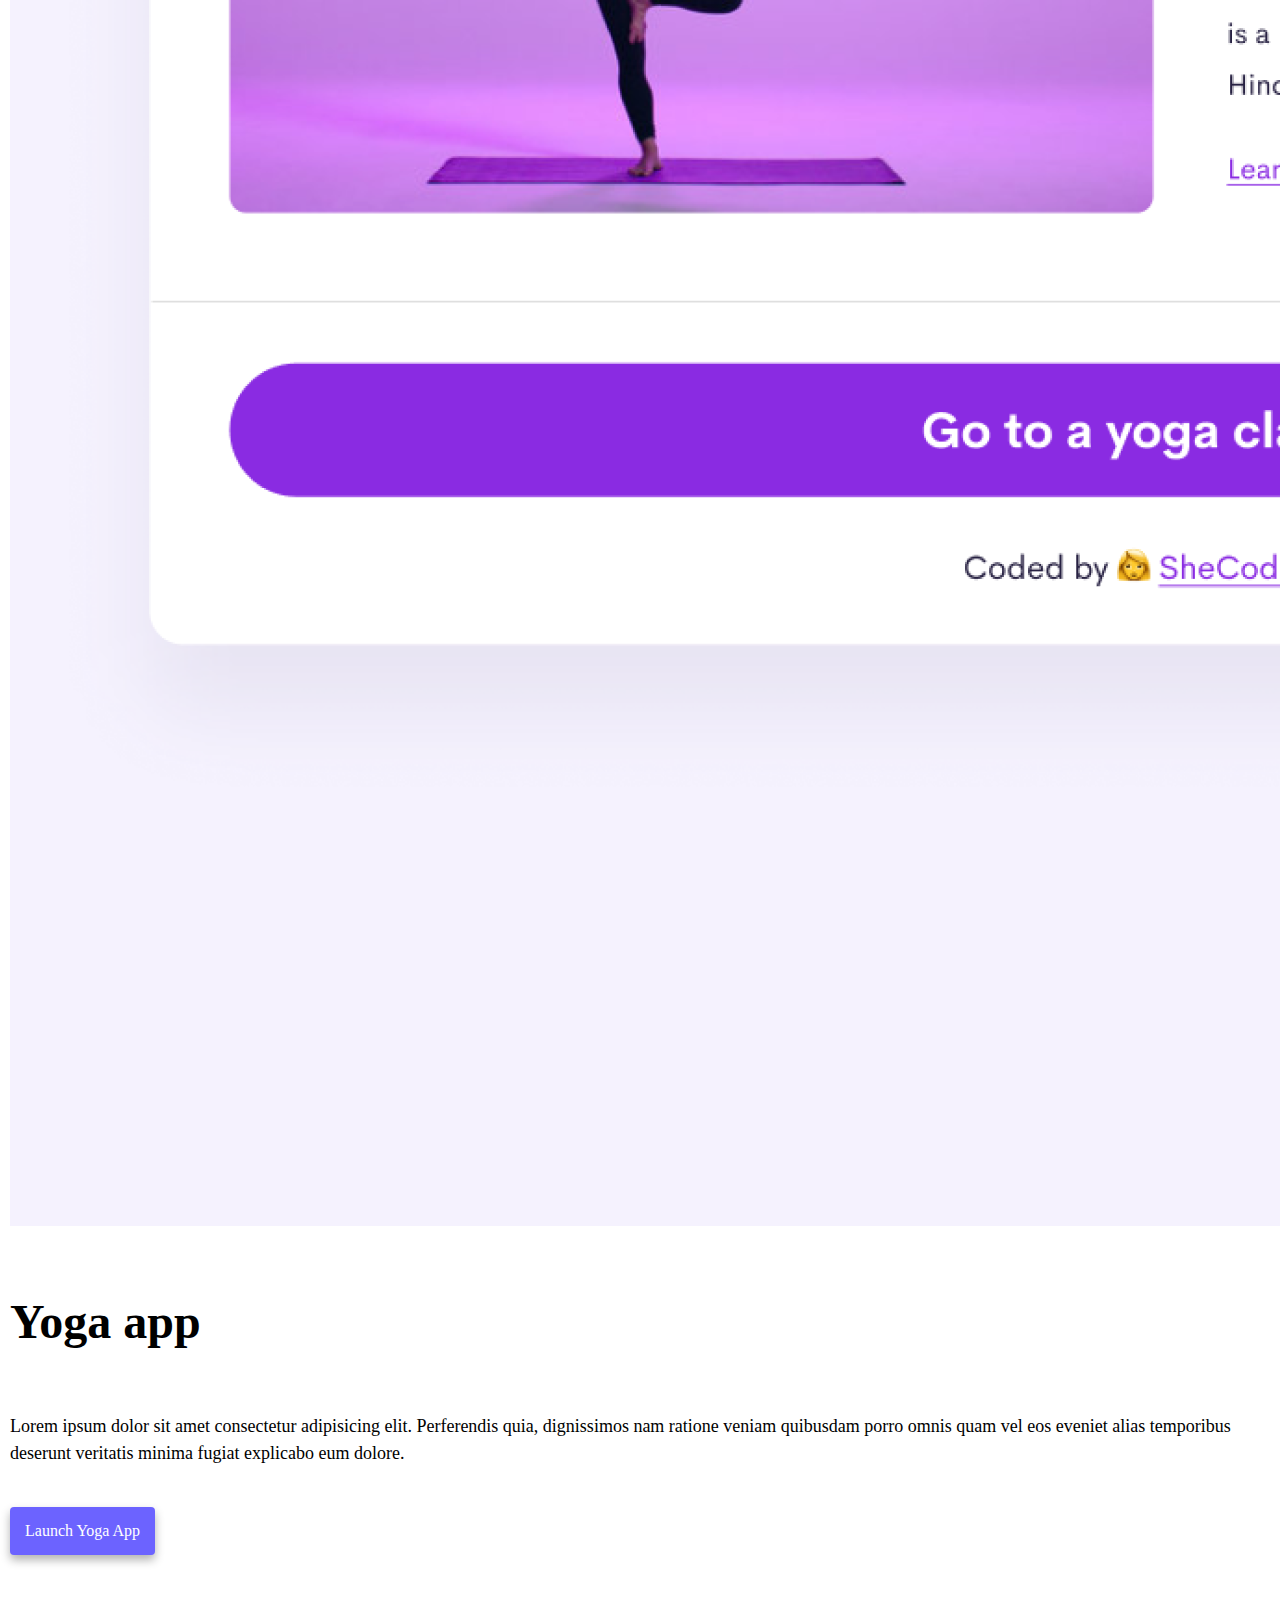
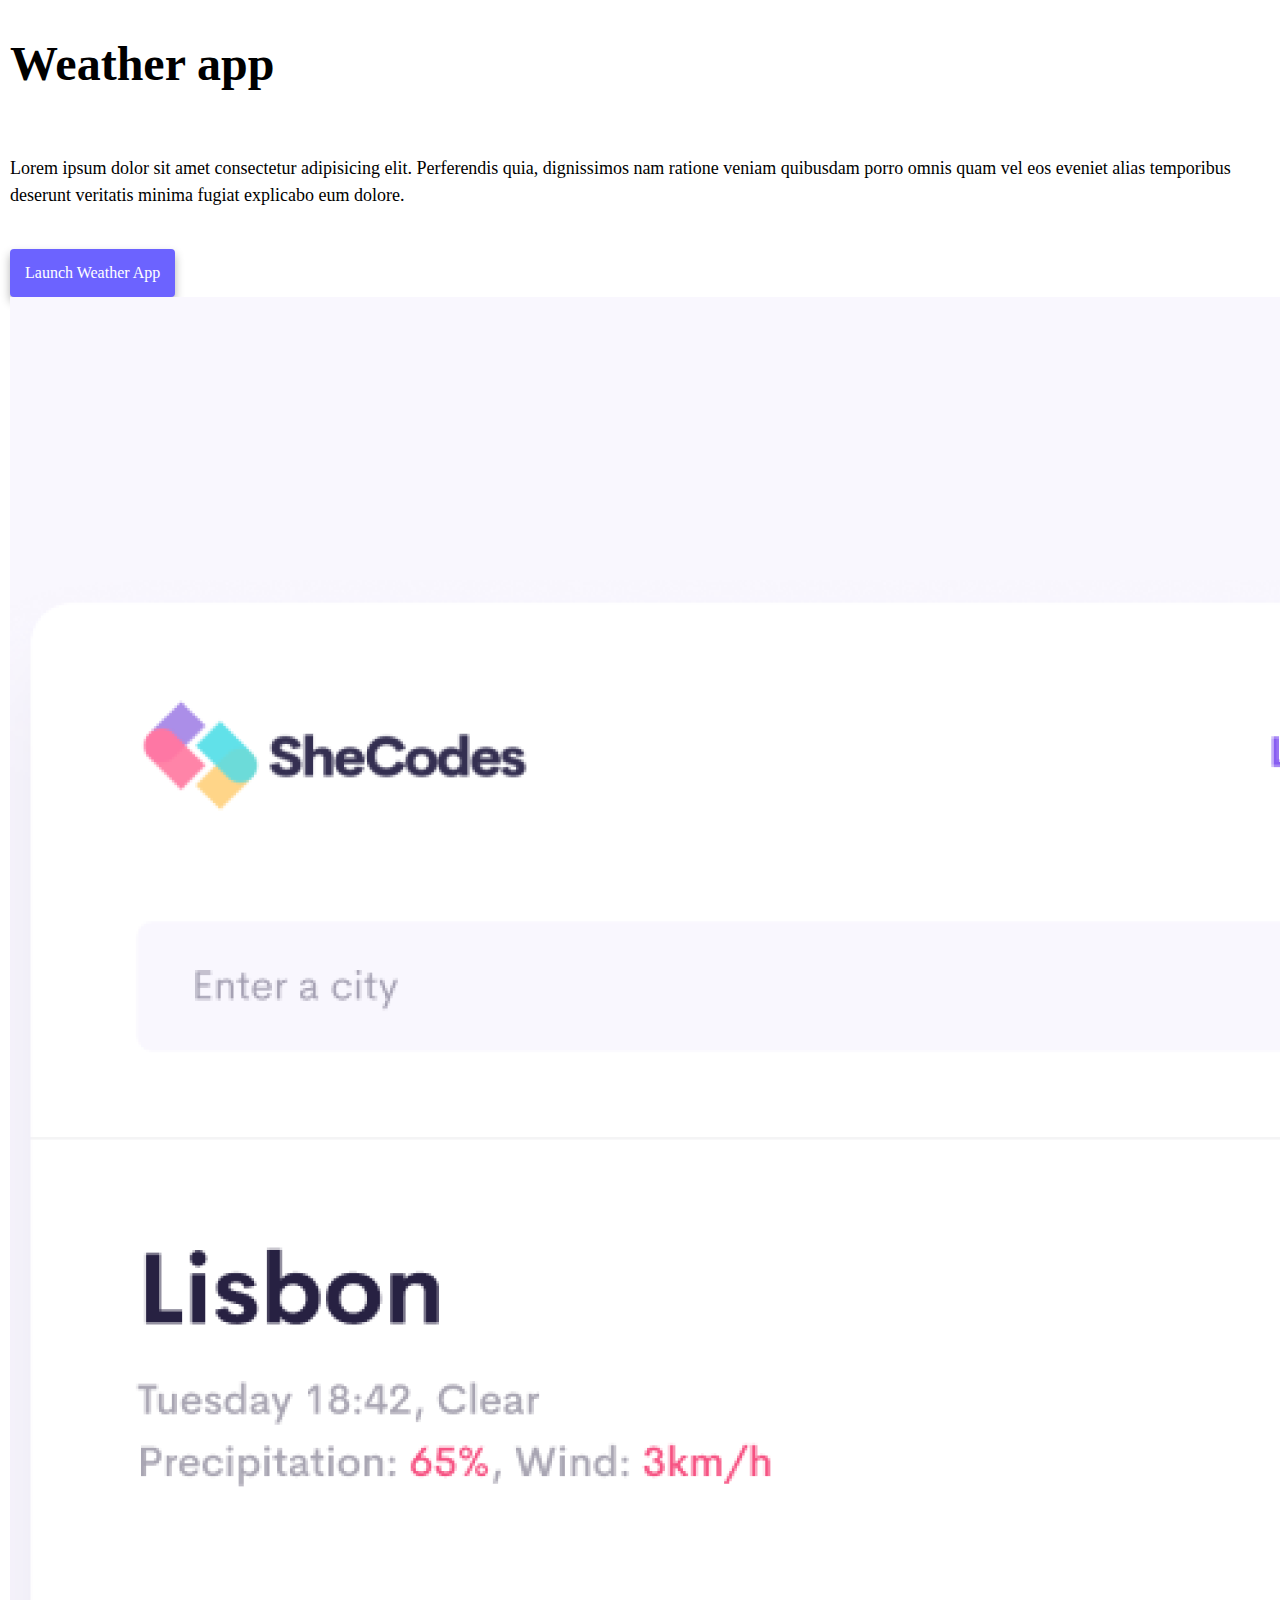
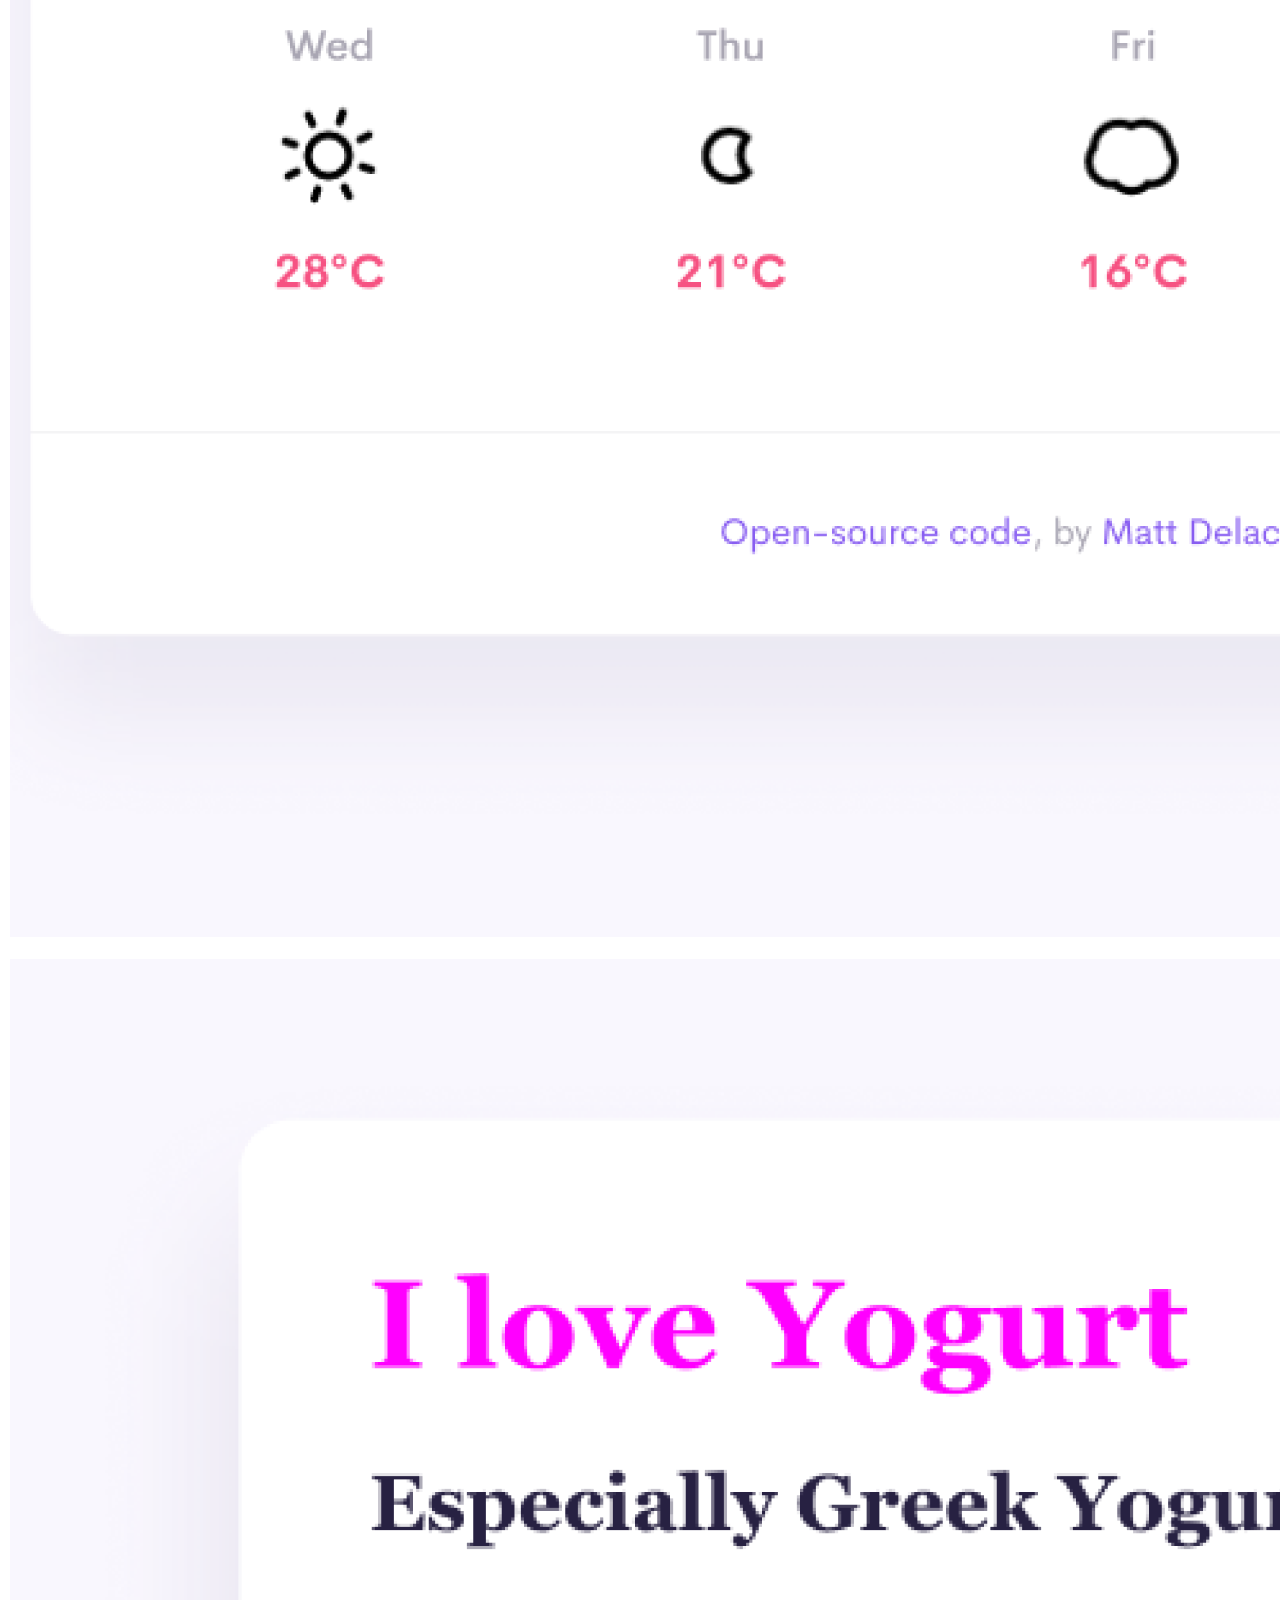
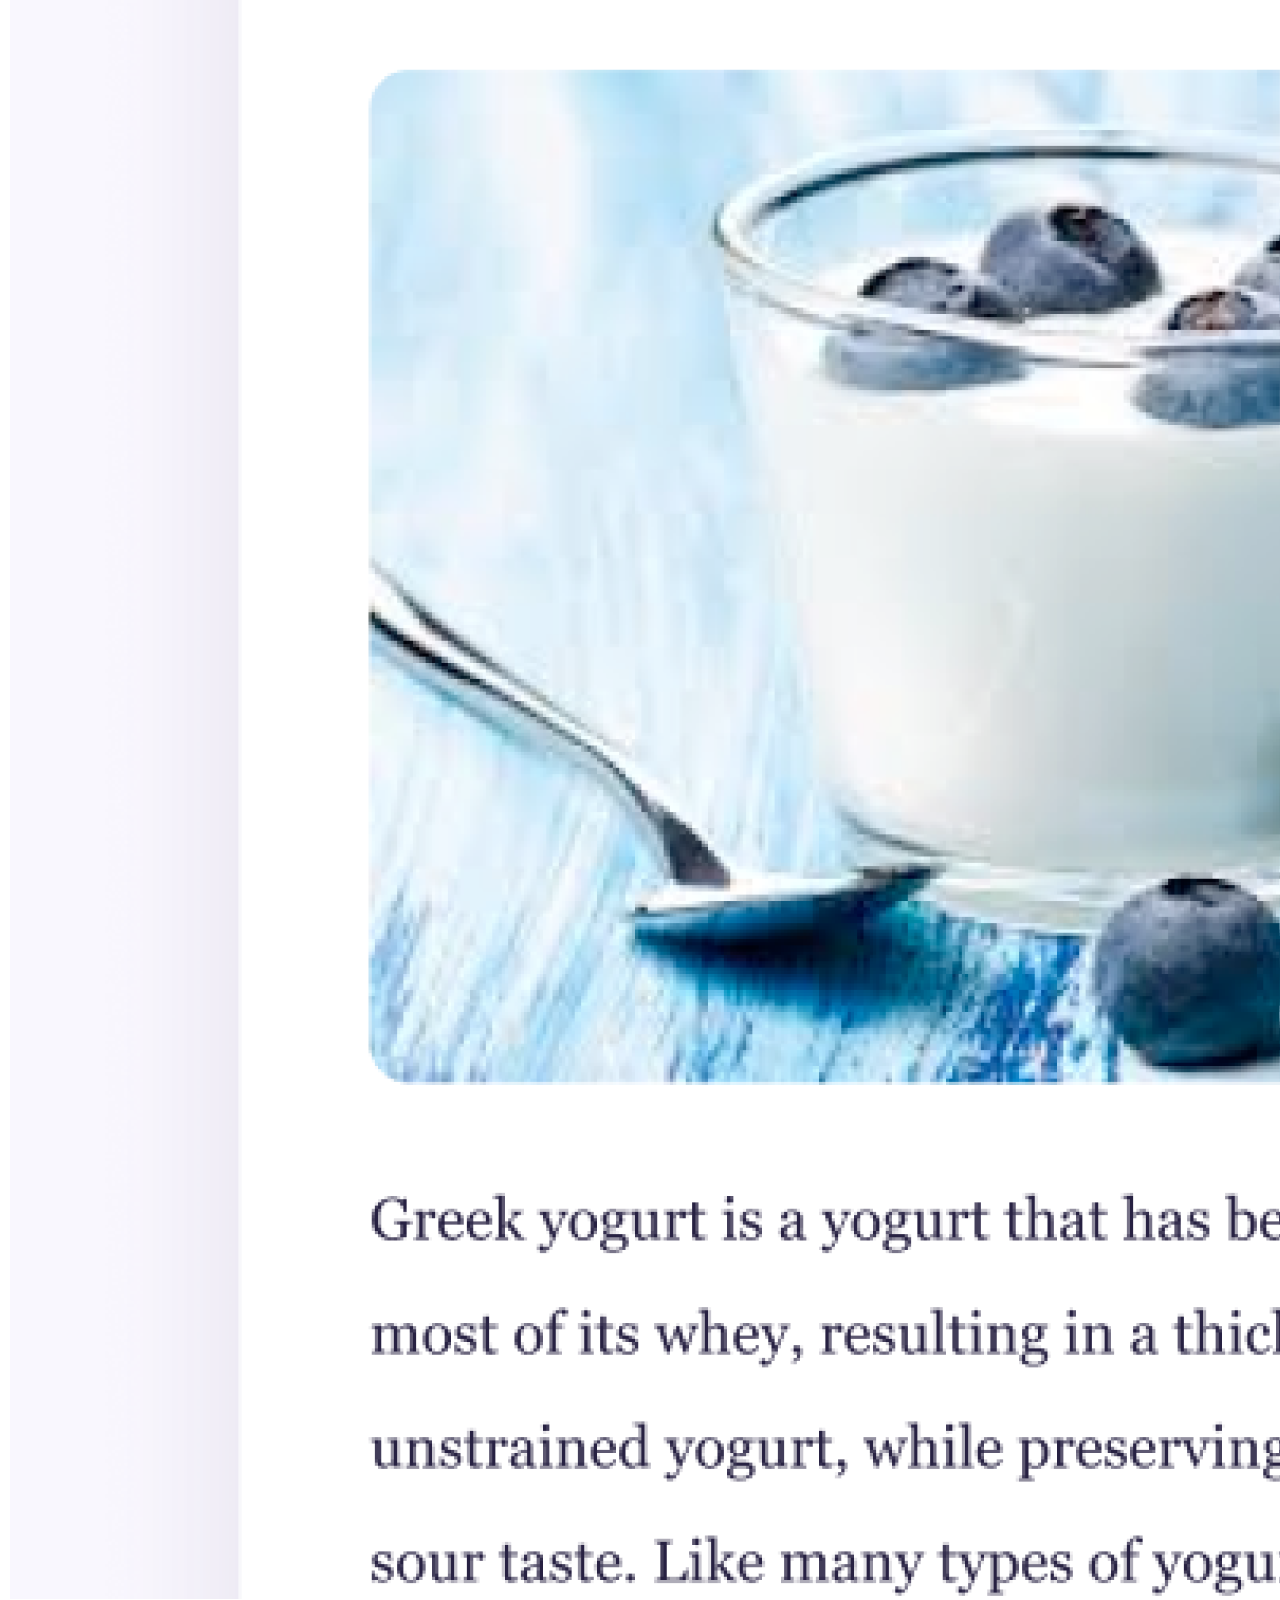
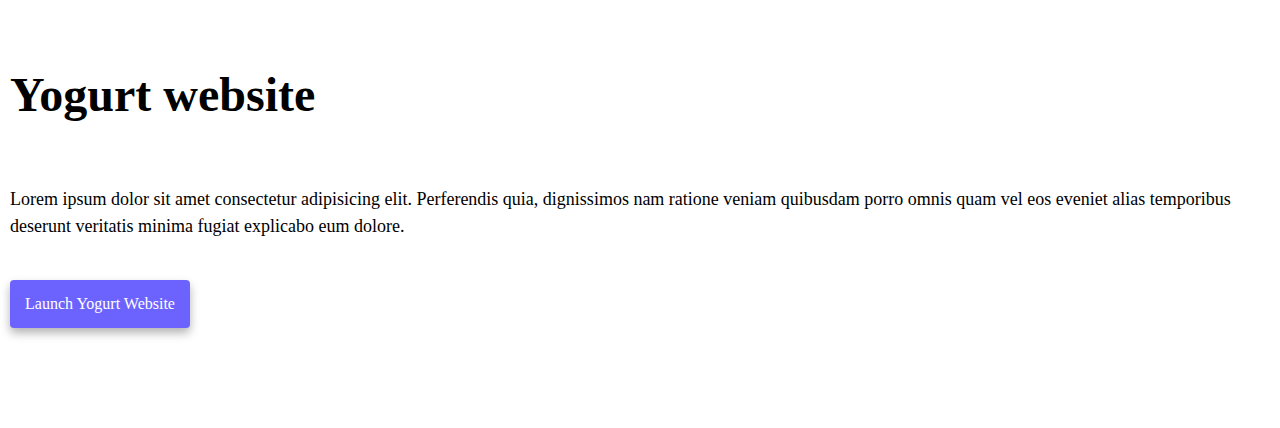
==== commit ea8c4281: "Improved responsiveness" ====
--- a/index.html
+++ b/index.html
@@ -25,9 +25,9 @@
     />
   </head>
   <body>
-    <nav class="navbar navbar-expand-lg navbar-light bg-light">
+    <nav class="navbar navbar-expand-lg navbar-light bg-light fixed-top">
       <div class="container-fluid">
-        <a class="navbar-brand" href="index.html">Kate Dowd</a>
+        <a class="navbar-brand" href="index.html" title="Homepage">Kate Dowd</a>
         <button
           class="navbar-toggler"
           type="button"
@@ -42,15 +42,26 @@
         <div class="collapse navbar-collapse" id="navbarNav">
           <ul class="navbar-nav">
             <li class="nav-item">
-              <a class="nav-link active" aria-current="page" href="index.html"
+              <a
+                class="nav-link active"
+                aria-current="page"
+                href="index.html"
+                title="Homepage"
                 >Home</a
               >
             </li>
             <li class="nav-item">
-              <a class="nav-link" href="about.html">About</a>
+              <a class="nav-link" href="about.html" title="About Kate Dowd"
+                >About</a
+              >
             </li>
             <li class="nav-item">
-              <a class="nav-link" href="about.html#contact">Contact</a>
+              <a
+                class="nav-link"
+                href="about.html#contact"
+                title="Contact Kate Dowd"
+                >Contact</a
+              >
             </li>
           </ul>
         </div>
@@ -62,16 +73,27 @@
     <h1>Kate Dowd</h1>
     <h3>🇺🇸 Front-end developer, based in the United States</h3>
     <div class="navigation-links mb-5">
-      <a href="about.html#contact" class="contact-link">Contact me</a>
-      <a href="about.html" class="about-link">About me</a>
+      <a
+        href="about.html#contact"
+        class="contact-link"
+        title="Contact Kate Dowd"
+        >Contact me</a
+      >
+      <a href="about.html" class="about-link" title="About Kate Dowd"
+        >About me</a
+      >
     </div>
 
     <div class="container home-panels">
       <div class="row">
-        <div class="col-6">
-          <img src="images/yoga.png" class="img-fluid rounded" />
+        <div class="col-sm-6">
+          <img
+            src="images/yoga.png"
+            class="img-fluid rounded d-none d-sm-block"
+            title="Yoga App Photo"
+          />
         </div>
-        <div class="col-6">
+        <div class="col-sm-6 mb-4">
           <h4>Yoga app</h4>
           <p>
             Lorem ipsum dolor sit amet consectetur adipisicing elit. Perferendis
@@ -80,14 +102,14 @@
             explicabo eum dolore.
           </p>
           <div class="project-links">
-            <a href="#">Launch yoga app</a>
+            <a href="#" title="Yoga App">Launch yoga app</a>
           </div>
         </div>
       </div>
       <br />
 
       <div class="row">
-        <div class="col-6">
+        <div class="col-sm-6 mb-4">
           <h4>Weather app</h4>
           <p>
             Lorem ipsum dolor sit amet consectetur adipisicing elit. Perferendis
@@ -96,20 +118,28 @@
             explicabo eum dolore.
           </p>
           <div class="project-links">
-            <a href="#">Launch weather app</a>
+            <a href="#" title="Weather App">Launch weather app</a>
           </div>
         </div>
         <div class="col-6">
-          <img src="images/weather.png" class="img-fluid rounded" />
+          <img
+            src="images/weather.png"
+            class="img-fluid rounded d-none d-sm-block"
+            title="Weather App Photo"
+          />
         </div>
       </div>
       <br />
 
       <div class="row">
-        <div class="col-6">
-          <img src="images/yogurt.png" class="img-fluid rounded" />
+        <div class="col-sm-6 mb-4">
+          <img
+            src="images/yogurt.png"
+            class="img-fluid rounded d-none d-sm-block"
+            title="Yogurt Website Photo"
+          />
         </div>
-        <div class="col-6">
+        <div class="col-sm-6">
           <h4>Yogurt website</h4>
           <p>
             Lorem ipsum dolor sit amet consectetur adipisicing elit. Perferendis
@@ -118,7 +148,7 @@
             explicabo eum dolore.
           </p>
           <div class="project-links">
-            <a href="#">Launch yogurt website</a>
+            <a href="#" title="Yogurt Website">Launch yogurt website</a>
           </div>
         </div>
       </div>
--- a/src/style.css
+++ b/src/style.css
@@ -5,7 +5,7 @@
 }
 
 body {
-  margin: 0;
+  margin: 100px 0;
 }
 
 h1,
@@ -30,6 +30,11 @@
 
 h4 {
   font-size: 48px;
+}
+
+p {
+  font-size: 18px;
+  line-height: 1.5;
 }
 
 .navigation-links {
@@ -74,12 +79,12 @@
 }
 
 .home-panels {
-  margin: 30px;
+  margin: 10px;
 }
 
 .project-panels {
   display: flex;
-  margin: 30px 0;
+  margin: 0;
 }
 
 .email-link {
@@ -93,3 +98,25 @@
 .email-link:hover {
   text-decoration: underline;
 }
+
+@media (max-width: 576px) {
+  body {
+    text-align: center;
+  }
+  h1 {
+    font-size: 48px;
+    line-height: 1.5;
+  }
+  h2 {
+    font-size: 32px;
+    text-align: center;
+  }
+  p {
+    text-align: center;
+  }
+  .project-links {
+    display: block;
+    text-align: center;
+    margin: 0 20px;
+  }
+}
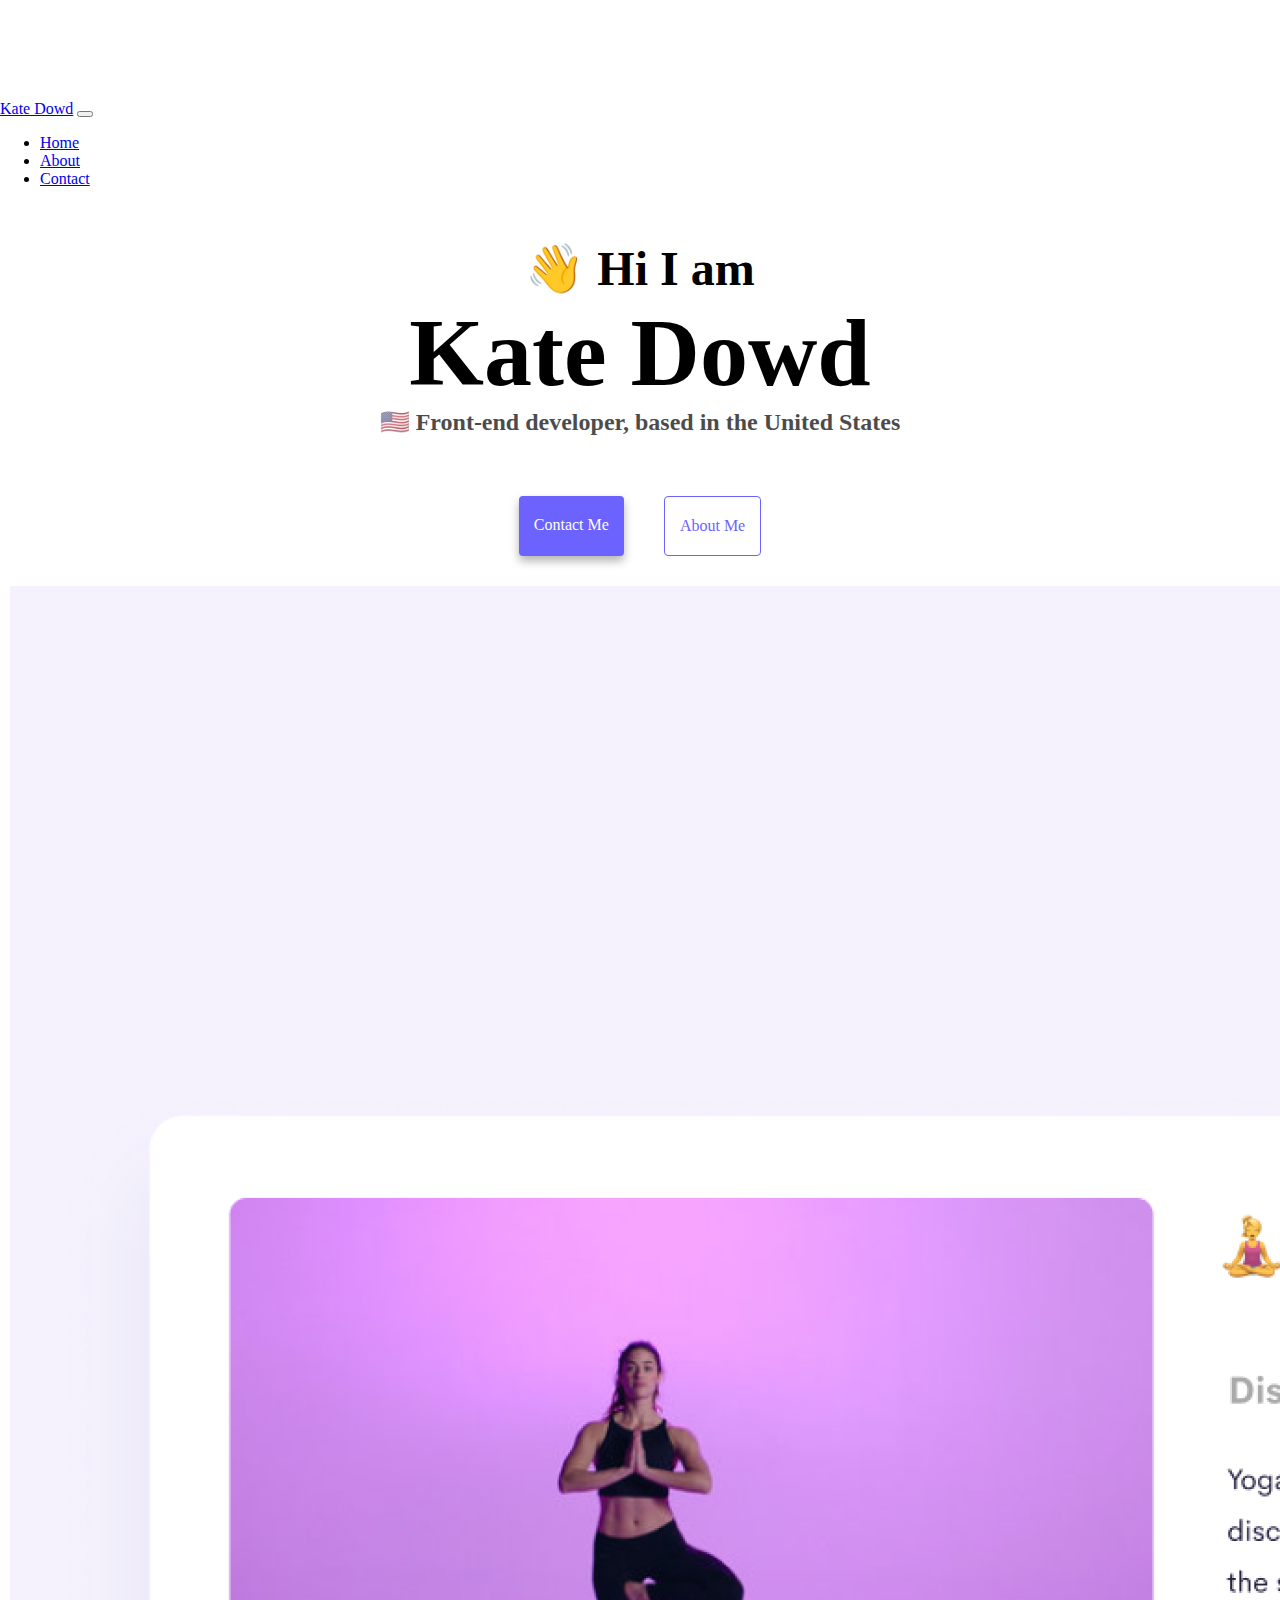
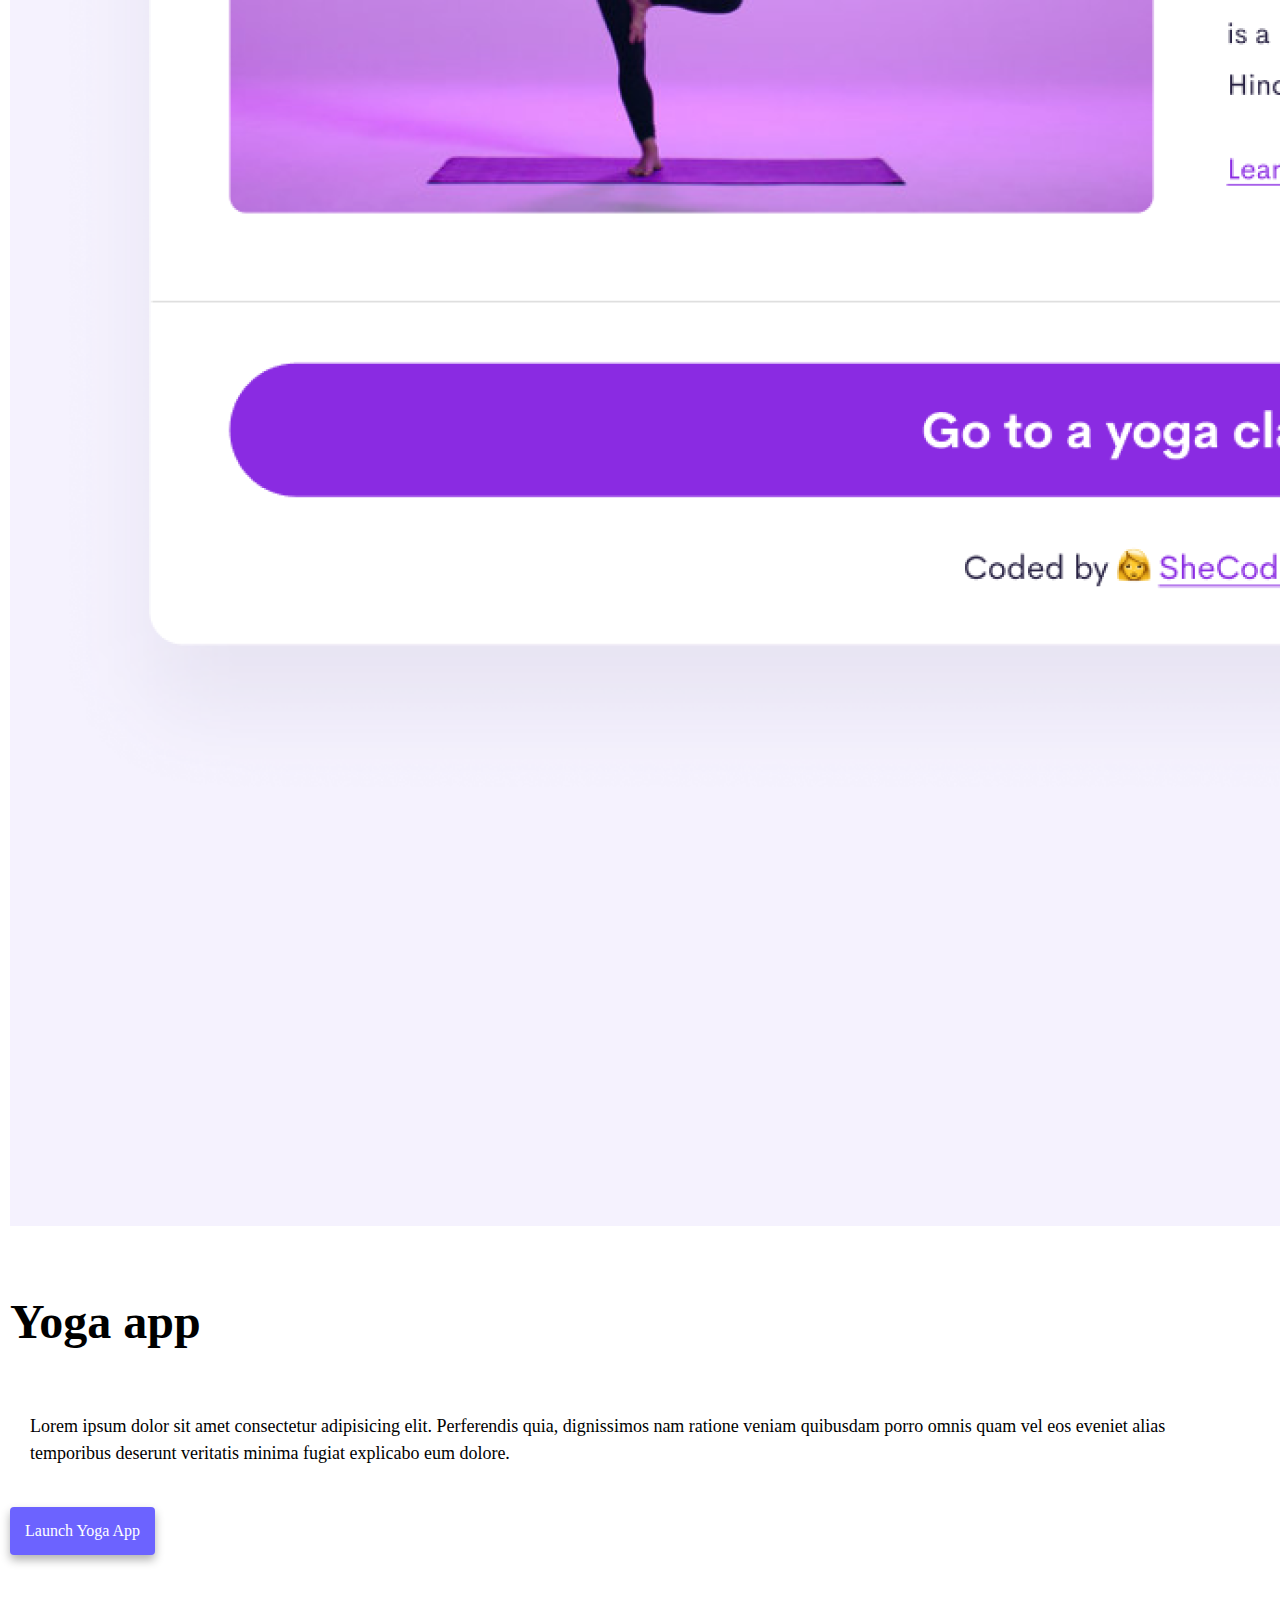
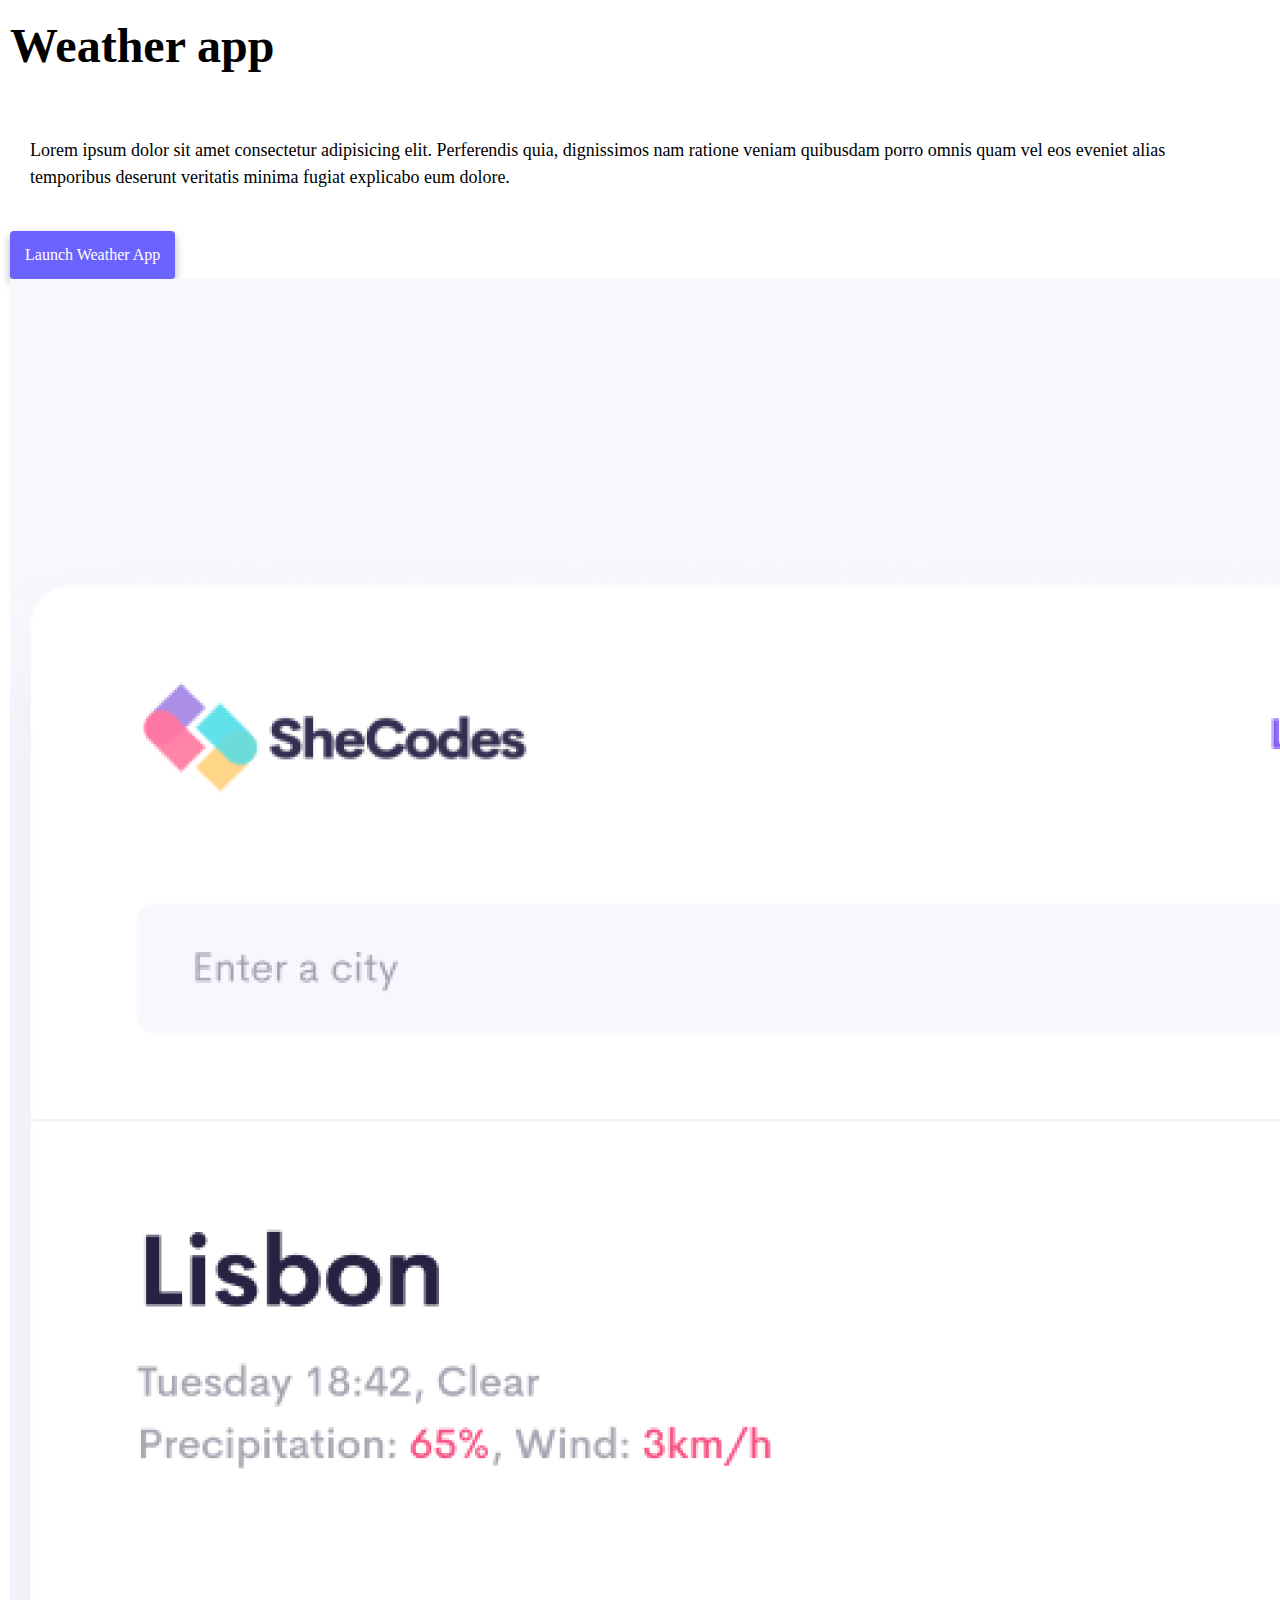
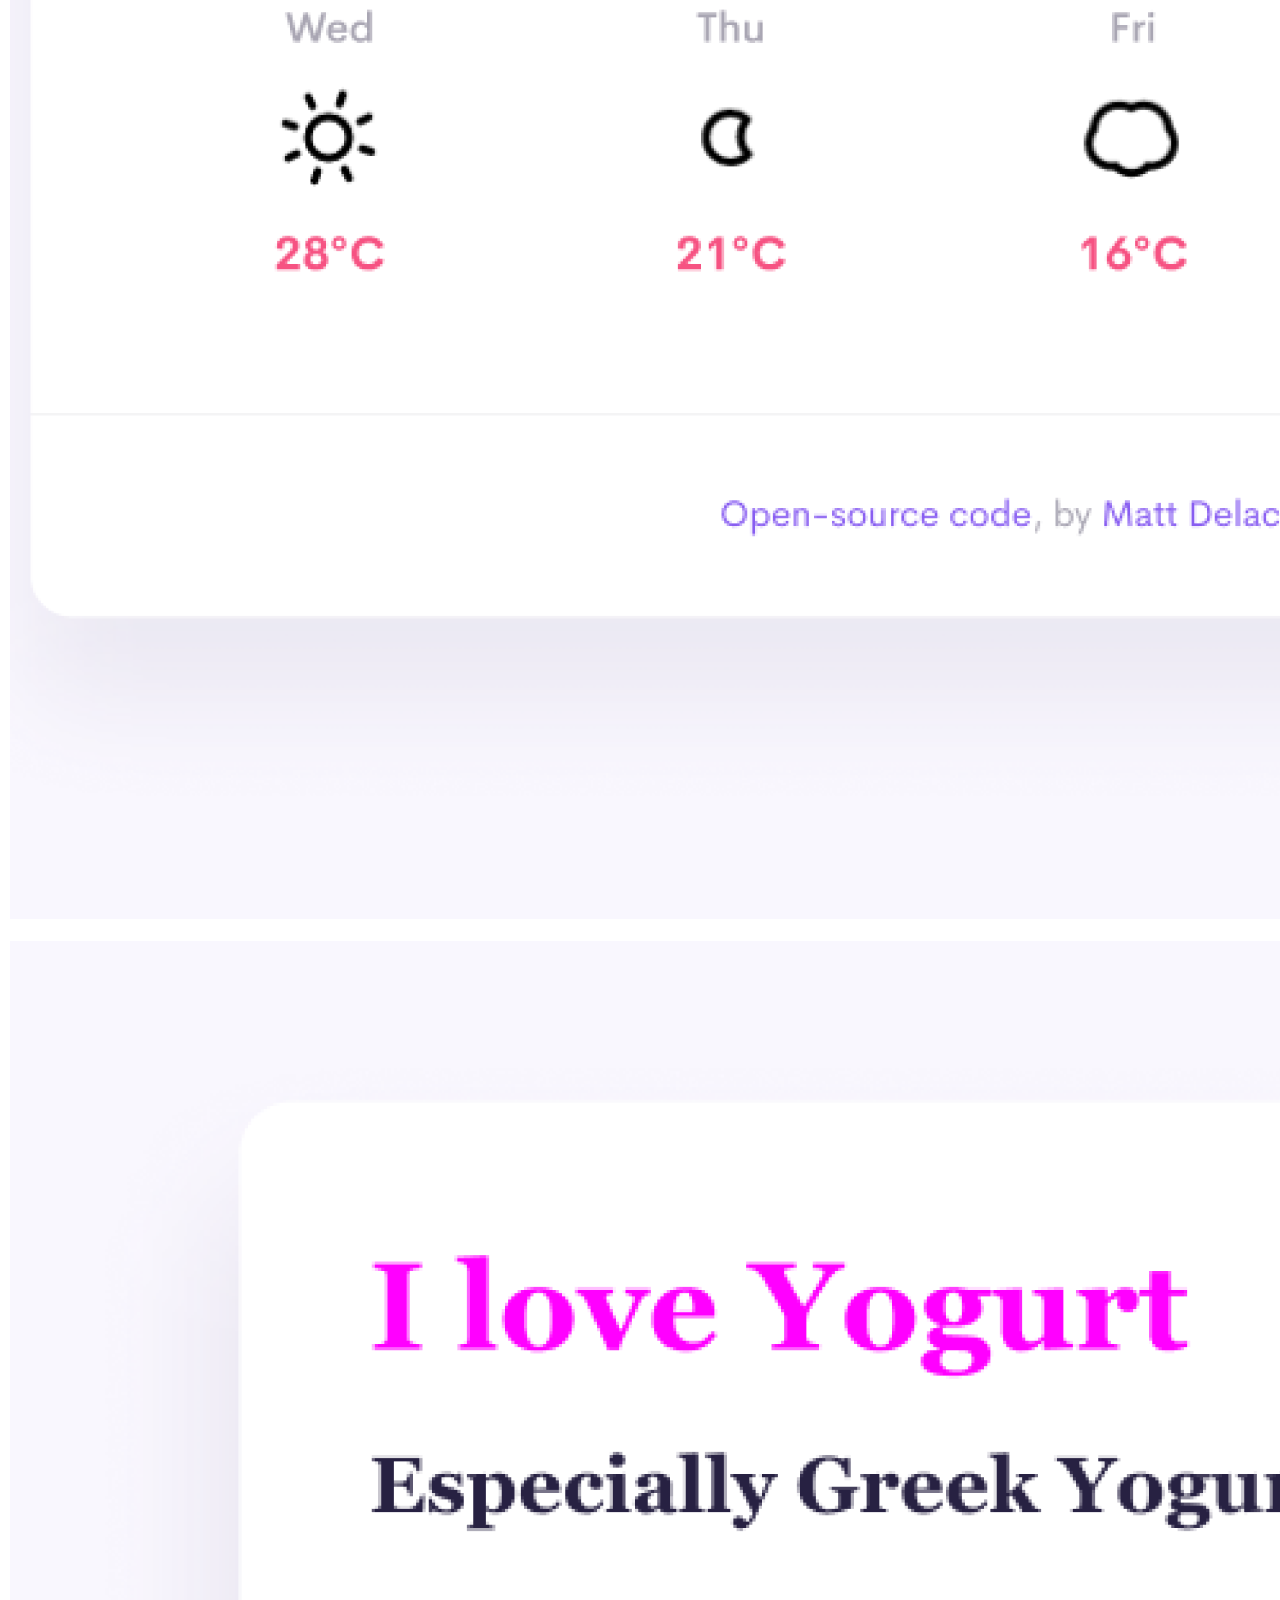
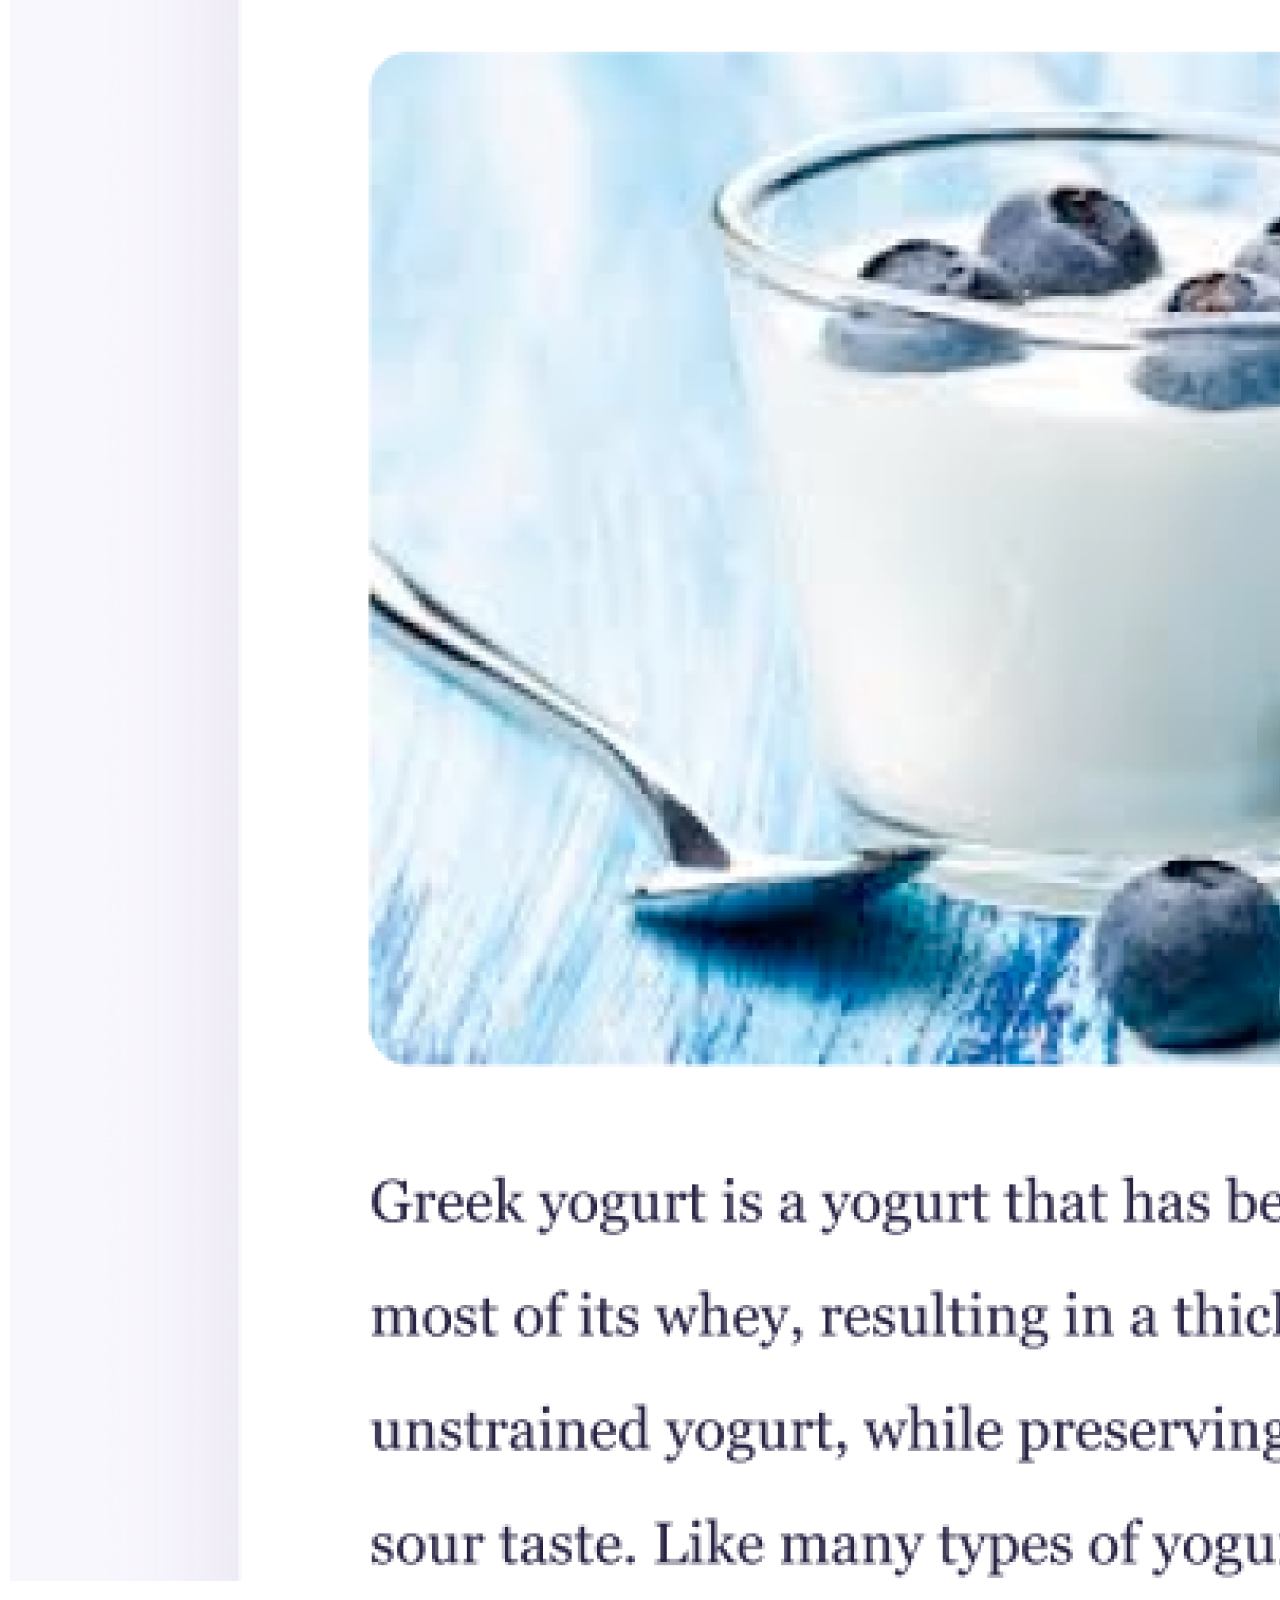
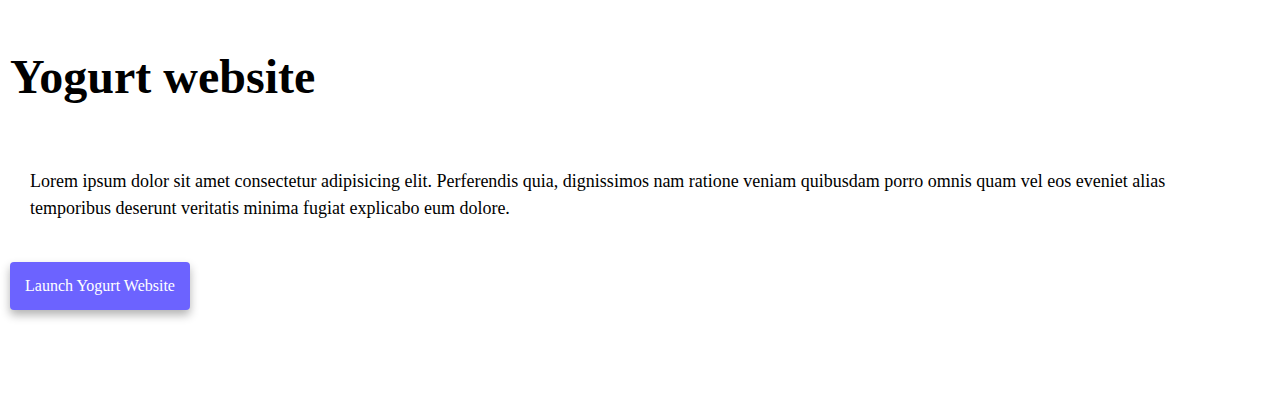
==== commit b0faec32: "Adjusted link margins on homepage" ====
--- a/index.html
+++ b/index.html
@@ -93,7 +93,7 @@
             title="Yoga App Photo"
           />
         </div>
-        <div class="col-sm-6 mb-4">
+        <div class="col-sm-6">
           <h4>Yoga app</h4>
           <p>
             Lorem ipsum dolor sit amet consectetur adipisicing elit. Perferendis
@@ -101,15 +101,14 @@
             eos eveniet alias temporibus deserunt veritatis minima fugiat
             explicabo eum dolore.
           </p>
-          <div class="project-links">
+          <div class="project-links mb-5">
             <a href="#" title="Yoga App">Launch yoga app</a>
           </div>
         </div>
       </div>
-      <br />
 
       <div class="row">
-        <div class="col-sm-6 mb-4">
+        <div class="col-sm-6">
           <h4>Weather app</h4>
           <p>
             Lorem ipsum dolor sit amet consectetur adipisicing elit. Perferendis
@@ -117,7 +116,7 @@
             eos eveniet alias temporibus deserunt veritatis minima fugiat
             explicabo eum dolore.
           </p>
-          <div class="project-links">
+          <div class="project-links mb-5">
             <a href="#" title="Weather App">Launch weather app</a>
           </div>
         </div>
@@ -132,7 +131,7 @@
       <br />
 
       <div class="row">
-        <div class="col-sm-6 mb-4">
+        <div class="col-sm-6">
           <img
             src="images/yogurt.png"
             class="img-fluid rounded d-none d-sm-block"
@@ -147,7 +146,7 @@
             eos eveniet alias temporibus deserunt veritatis minima fugiat
             explicabo eum dolore.
           </p>
-          <div class="project-links">
+          <div class="project-links mb-5">
             <a href="#" title="Yogurt Website">Launch yogurt website</a>
           </div>
         </div>
--- a/src/style.css
+++ b/src/style.css
@@ -35,6 +35,7 @@
 p {
   font-size: 18px;
   line-height: 1.5;
+  margin: 20px;
 }
 
 .navigation-links {
